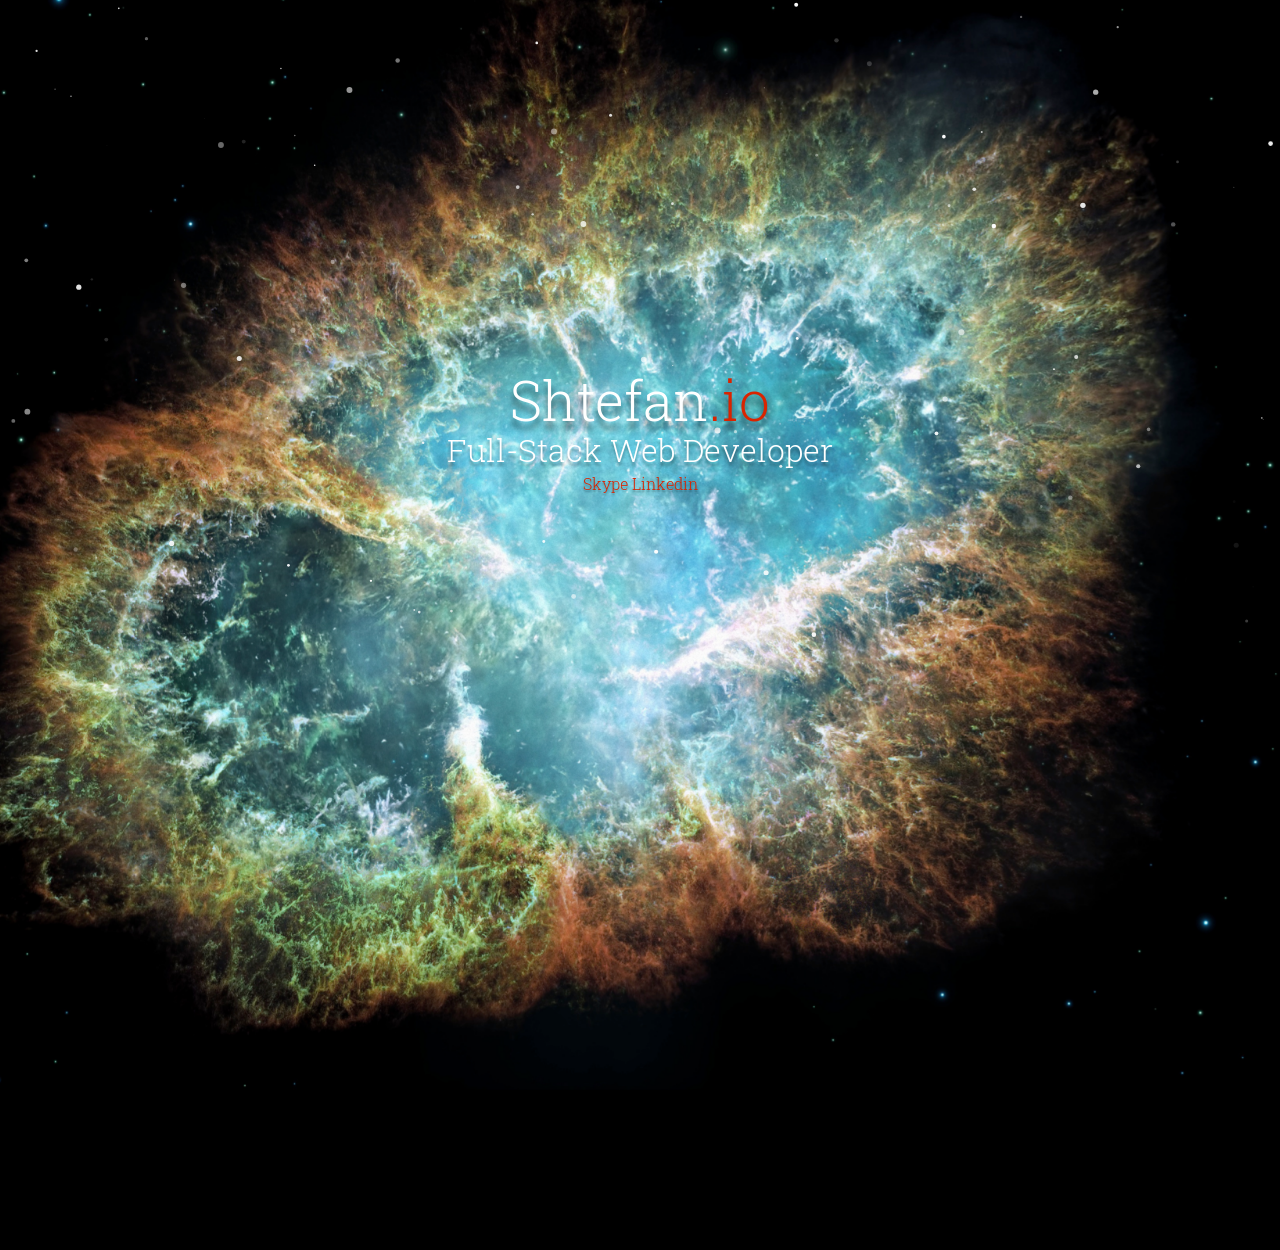
==== index.html @ abc94617 "initial" ====
<!DOCTYPE html>
<html lang="en">
<head>
    <meta charset="UTF-8">
    <title>Shtefan.io</title>
    <script src="libs/parallax.min.js"></script>
    <script src="libs/particles.min.js"></script>
    <link rel="stylesheet" type="text/css" href="assets/styles.css">
    <link rel="stylesheet" type="text/css" href="assets/style.css">
</head>
<body>
<div id="container">
    <ul id="scene" class="scene">
        <li class="layer" data-depth="0.00"></li>
        <li class="layer" data-depth="0.10">
            <div class="background"></div>
        </li>
        <li class="layer" data-depth="0.30">
            <div id="particles"></div>
        </li>
        <li class="layer" data-depth="0.50">
            <h1 class="title">Shtefan<em>.io</em></h1>
            <h2 class="sub-title">Full-Stack Web Developer</h2>
            <h1 class="text">
                <a class="magn" href="skype:hariton.stefan">Skype</a>
                <a class="mang" href="https://www.linkedin.com/in/stefanhariton">Linkedin</a>
            </h1>
        </li>
    </ul>
</div>
</body>

<script src="index.js"></script>

</html>
---- assets/styles.css ----
@import url("http://fonts.googleapis.com/css?family=Dosis:600|Roboto+Slab:100,300,400,700");
article,
aside,
details,
figcaption,
figure,
footer,
header,
hgroup,
nav,
section,
summary {
  display: block; }

audio,
canvas,
video {
  display: inline-block;
  *display: inline;
  *zoom: 1; }

audio:not([controls]) {
  display: none;
  height: 0; }

[hidden] {
  display: none; }

html {
  font-size: 100%;
  -webkit-text-size-adjust: 100%;
  -ms-text-size-adjust: 100%; }

html,
button,
input,
select,
textarea {
  font-family: sans-serif; }

body {
  margin: 0; }

a:focus {
  outline: thin dotted; }

a:hover,
a:active {
  outline: 0; }

abbr[title] {
  border-bottom: 1px dotted; }

b,
strong {
  font-weight: bold; }

dfn {
  font-style: italic; }

mark {
  background: #ff0;
  color: #000; }

pre,
code,
kbd,
samp {
  font-family: monospace, serif;
  _font-family: "courier new", monospace;
  font-size: 1em; }

q {
  quotes: none; }

q:before,
q:after {
  content: "";
  content: none; }

small {
  font-size: 75%; }

sub,
sup {
  font-size: 75%;
  line-height: 0;
  position: relative;
  vertical-align: baseline; }

sup {
  top: -0.5em; }

sub {
  bottom: -0.25em; }

dl,
menu,
ol,
ul {
  margin: 1em 0; }

dd {
  margin: 0 0 0 40px; }

menu,
ol,
ul {
  padding: 0 0 0 40px; }

nav ul,
nav ol {
  list-style: none;
  list-style-image: none; }

img {
  border: 0;
  -ms-interpolation-mode: bicubic; }

svg:not(:root) {
  overflow: hidden; }

figure {
  margin: 0; }

form {
  margin: 0; }

fieldset {
  border: 1px solid #c0c0c0;
  margin: 0 0;
  padding: 0.35em 0.625em 0.75em; }

legend {
  border: 0;
  padding: 0;
  white-space: normal;
  *margin-left: -7px; }

button,
input,
select,
textarea {
  font-size: 100%;
  margin: 0;
  vertical-align: baseline;
  *vertical-align: middle; }

button,
input {
  line-height: normal; }

button,
input[type="button"],
input[type="reset"],
input[type="submit"] {
  cursor: pointer;
  -webkit-appearance: button;
  *overflow: visible; }

button[disabled],
input[disabled] {
  cursor: default; }

input[type="checkbox"],
input[type="radio"] {
  box-sizing: border-box;
  padding: 0;
  *height: 13px;
  *width: 13px; }

input[type="search"] {
  -webkit-appearance: textfield;
  -moz-box-sizing: content-box;
  -webkit-box-sizing: content-box;
  box-sizing: content-box; }

input[type="search"]::-webkit-search-decoration,
input[type="search"]::-webkit-search-cancel-button {
  -webkit-appearance: none; }

button::-moz-focus-inner,
input::-moz-focus-inner {
  border: 0;
  padding: 0; }

textarea {
  overflow: auto;
  vertical-align: top; }

table {
  border-collapse: collapse;
  border-spacing: 0; }

@font-face {
  font-family: "icons";
  src: url("../../fonts/icons/icons.eot");
  src: url("../../fonts/icons/icons.eot?#iefix") format("embedded-opentype"), url("../../fonts/icons/icons.woff") format("woff"), url("../../fonts/icons/icons.ttf") format("truetype"), url("../../fonts/icons/icons.svg#icons") format("svg");
  font-weight: normal;
  font-style: normal; }
::selection {
  text-shadow: none;
  background: #000000;
  color: #FFFFFF; }

::-moz-selection {
  text-shadow: none;
  background: #000000;
  color: #FFFFFF; }

html {
  font-family: "Roboto Slab", sans-serif;
  font-size: 12px; }

body {
  -webkit-font-smoothing: antialiased;
  text-rendering: optimizeLegibility;
  line-height: 1.4em;
  background-color: #000000;
  text-align: center;
  color: #FFFFFF; }

h1, h2, h3 {
  line-height: 1.4em;
  font-weight: 300;
  margin: 0; }

h1 {
  font-size: 2.83333em; }

h2 {
  font-size: 2.33333em; }

p {
  margin: 0 0 1.4em; }

em {
  font-style: normal;
  color: #D92400; }

img {
  display: block;
  width: 100%; }

ul {
  list-style: none;
  display: block;
  padding: 0;
  margin: 0; }

a {
  text-decoration: none;
  color: #D92400; }

button {
  -webkit-font-smoothing: antialiased;
  -webkit-border-radius: 24px;
  -moz-border-radius: 24px;
  border-radius: 24px;
  -webkit-background-clip: padding-box;
  -moz-background-clip: padding-box;
  background-clip: padding-box;
  font-size: 1.33333em;
  line-height: 45.6px;
  font-family: "Dosis", sans-serif;
  background-color: #F2F2F2;
  font-weight: 600;
  height: 48px;
  width: 48px;
  position: relative;
  display: block;
  margin: 0 auto;
  outline: none;
  border: none; }
  button.hide {
    opacity: 0; }

footer {
  position: absolute;
  text-align: right;
  line-height: 0;
  font-size: 0;
  bottom: 0;
  right: 0;
  left: 0; }
  footer .fb-like {
    display: inline-block;
    position: absolute;
    margin-left: 12px;
    bottom: 48px;
    right: 22px; }
  footer .twitter-share-button {
    display: inline-block;
    position: absolute;
    margin-left: 12px;
    bottom: 20px;
    right: 10px; }

.accelerate {
  -webkit-transform: translate3d(0,0,0);
  -moz-transform: translate3d(0,0,0);
  transform: translate3d(0,0,0);
  -webkit-transform-style: preserve-3d;
  -moz-transform-style: preserve-3d;
  transform-style: preserve-3d;
  -webkit-backface-visibility: hidden;
  -moz-backface-visibility: hidden;
  backface-visibility: hidden; }

.center {
  max-width: 400px;
  margin: 0 auto;
  width: 88%; }

.wrapper {
  min-height: 460px;
  position: absolute;
  overflow: hidden;
  display: table;
  height: 100%;
  width: 100%;
  left: 0;
  top: 0; }

.cell {
  vertical-align: middle;
  display: table-cell; }

.panel {
  -webkit-box-shadow: 0 2px 8px rgba(0, 0, 0, 0.6);
  -moz-box-shadow: 0 2px 8px rgba(0, 0, 0, 0.6);
  box-shadow: 0 2px 8px rgba(0, 0, 0, 0.6);
  -webkit-border-radius: 6px;
  -moz-border-radius: 6px;
  border-radius: 6px;
  -webkit-background-clip: padding-box;
  -moz-background-clip: padding-box;
  background-clip: padding-box;
  -webkit-transform: translate3d(0,0,0);
  -moz-transform: translate3d(0,0,0);
  transform: translate3d(0,0,0);
  position: relative; }

.about {
  -webkit-font-smoothing: auto;
  -webkit-perspective: 1000px;
  -moz-perspective: 1000px;
  perspective: 1000px;
  color: #666666; }
  .about:after {
    background-image: -webkit-linear-gradient(top, rgba(0, 0, 0, 0.8) 0%, transparent 100%);
    background-image: -moz-linear-gradient(top, rgba(0, 0, 0, 0.8) 0%, transparent 100%);
    background-image: linear-gradient(top, rgba(0, 0, 0, 0.8) 0%, transparent 100%);
    position: absolute;
    display: block;
    width: 100%;
    content: "";
    height: 5%;
    left: 0;
    top: 0; }
  .about.hide .cables {
    -webkit-transform: translate3d(0,-10%,0) rotateX(-90deg);
    -moz-transform: translate3d(0,-10%,0) rotateX(-90deg);
    transform: translate3d(0,-10%,0) rotateX(-90deg);
    opacity: 0; }
  .about.hide .panel {
    -webkit-transform: rotateX(-20deg);
    -moz-transform: rotateX(-20deg);
    transform: rotateX(-20deg); }
  .about .panel,
  .about .cables {
    -webkit-transform: translate3d(0,0,0);
    -moz-transform: translate3d(0,0,0);
    transform: translate3d(0,0,0);
    -webkit-transform-style: preserve-3d;
    -moz-transform-style: preserve-3d;
    transform-style: preserve-3d;
    -webkit-backface-visibility: hidden;
    -moz-backface-visibility: hidden;
    backface-visibility: hidden;
    position: relative; }
  .about .cables {
    -webkit-transform-origin: 50% -100%;
    -moz-transform-origin: 50% -100%;
    transform-origin: 50% -100%; }
    .about .cables:before {
      left: 10%;
      background: transparent url(../../images/cable.png) 0 0 no-repeat;
      position: absolute;
      display: block;
      height: 860px;
      width: 30px;
      content: "";
      top: -837px;
      z-index: 1; }
    .about .cables:after {
      right: 10%;
      background: transparent url(../../images/cable.png) 0 0 no-repeat;
      position: absolute;
      display: block;
      height: 860px;
      width: 30px;
      content: "";
      top: -837px;
      z-index: 1; }
  .about .panel {
    -webkit-transform-origin: 50% 0%;
    -moz-transform-origin: 50% 0%;
    transform-origin: 50% 0%;
    background: #F2F2F2 url(../../images/panel.jpg) -7px 0;
    background-size: 399px 357px; }
    .about .panel:before {
      border-left: 1px dashed rgba(29, 31, 39, 0.2);
      position: absolute;
      display: block;
      height: 100%;
      content: "";
      left: 5%;
      top: 0; }
    .about .panel:after {
      -webkit-border-radius: 0 0 6px 0;
      -moz-border-radius: 0 0 6px 0;
      border-radius: 0 0 6px 0;
      -webkit-background-clip: padding-box;
      -moz-background-clip: padding-box;
      background-clip: padding-box;
      background: transparent url(../../images/compass.png) 0 0 no-repeat;
      background-size: 224px 224px;
      position: absolute;
      display: block;
      height: 160px;
      width: 120px;
      opacity: 0.2;
      content: "";
      bottom: 0;
      right: 0; }
    .about .panel header {
      padding: 1em 0 1em; }
      .about .panel header:before {
        -webkit-border-radius: 6px 0 0 0;
        -moz-border-radius: 6px 0 0 0;
        border-radius: 6px 0 0 0;
        -webkit-background-clip: padding-box;
        -moz-background-clip: padding-box;
        background-clip: padding-box;
        background: transparent url(../../images/map.png) 0 0 no-repeat;
        background-size: 60.5px 82.5px;
        position: absolute;
        display: block;
        height: 150px;
        width: 110px;
        opacity: 0.8;
        content: "";
        left: 0;
        top: 0; }
    .about .panel h1 {
      font-weight: 100;
      color: #D92400; }
      .about .panel h1 em {
        color: #1D1F27; }
    .about .panel p {
      margin: 0 8% 1.2em;
      position: relative;
      z-index: 1; }
      .about .panel p strong {
        font-weight: 700;
        color: #1D1F27; }
    .about .panel .social {
      margin: 1.4em 0 1em;
      position: relative;
      z-index: 1; }
    .about .panel .twitter-follow-button {
      display: inline-block;
      margin-bottom: 0.8em; }
      .about .panel .twitter-follow-button + .twitter-follow-button {
        margin-left: 0.4em; }
    .about .panel .links {
      zoom: 1;
      -webkit-box-shadow: 0 0 8px 4px rgba(0, 0, 0, 0.1);
      -moz-box-shadow: 0 0 8px 4px rgba(0, 0, 0, 0.1);
      box-shadow: 0 0 8px 4px rgba(0, 0, 0, 0.1);
      border-top: 1px solid rgba(0, 0, 0, 0.2);
      position: relative;
      z-index: 1; }
      .about .panel .links:after, .about .panel .links:before {
        display: table;
        content: ""; }
      .about .panel .links:after {
        clear: both; }
      .about .panel .links li {
        -webkit-box-sizing: border-box;
        -moz-box-sizing: border-box;
        box-sizing: border-box;
        display: block;
        float: left;
        width: 50%; }
        .about .panel .links li a {
          -webkit-border-radius: 0 0 0 5px;
          -moz-border-radius: 0 0 0 5px;
          border-radius: 0 0 0 5px;
          -webkit-background-clip: padding-box;
          -moz-background-clip: padding-box;
          background-clip: padding-box; }
        .about .panel .links li + li {
          border-left: 1px solid rgba(0, 0, 0, 0.2); }
          .about .panel .links li + li a {
            -webkit-border-radius: 0 0 5px 0;
            -moz-border-radius: 0 0 5px 0;
            border-radius: 0 0 5px 0;
            -webkit-background-clip: padding-box;
            -moz-background-clip: padding-box;
            background-clip: padding-box; }
      .about .panel .links a {
        -webkit-font-smoothing: antialiased;
        font-size: 1.33333em;
        font-family: "Dosis", sans-serif;
        text-transform: uppercase;
        font-weight: 600;
        padding: 1em 0 1.1em;
        display: block; }
        .about .panel .links a.github:before, .about .panel .links a.download:before {
          content: "";
          font-family: "icons";
          text-transform: none;
          font-weight: normal;
          font-style: normal;
          line-height: 1em;
          font-size: 0.8em;
          margin-right: 0.5em;
          margin-left: -0.8em;
          position: relative;
          top: -1px; }
        .about .panel .links a.download:before {
          content: "d"; }
        .about .panel .links a.github:before {
          margin-right: 0.4em;
          content: "g"; }

.toggle {
  -webkit-box-shadow: 0 2px 8px rgba(0, 0, 0, 0.6);
  -moz-box-shadow: 0 2px 8px rgba(0, 0, 0, 0.6);
  box-shadow: 0 2px 8px rgba(0, 0, 0, 0.6);
  margin: -24px;
  position: absolute;
  bottom: 11.6%;
  left: 50%; }
  .toggle.i .cross {
    -webkit-transform: rotateZ(0deg);
    -moz-transform: rotateZ(0deg);
    transform: rotateZ(0deg); }
    .toggle.i .cross .x {
      margin-left: -2px;
      width: 4px;
      margin-top: -12px; }
    .toggle.i .cross .y {
      margin-top: -4px;
      height: 16px; }

.cross {
  -webkit-transform: rotateZ(45deg);
  -moz-transform: rotateZ(45deg);
  transform: rotateZ(45deg);
  position: absolute;
  left: 50%;
  top: 50%; }
  .cross .x, .cross .y {
    -webkit-border-radius: 2px;
    -moz-border-radius: 2px;
    border-radius: 2px;
    -webkit-background-clip: padding-box;
    -moz-background-clip: padding-box;
    background-clip: padding-box;
    background-color: #1D1F27;
    height: 4px;
    width: 4px;
    margin: -2px;
    position: absolute;
    left: 0;
    top: 0; }
  .cross .x {
    margin-left: -12px;
    margin-top: -2px;
    width: 24px; }
  .cross .y {
    margin-top: -12px;
    height: 24px; }

.prompt.hide {
  visibility: hidden; }
  .prompt.hide .panel {
    -webkit-transform: translate3d(0,250%,0) rotateY(360deg);
    -moz-transform: translate3d(0,250%,0) rotateY(360deg);
    transform: translate3d(0,250%,0) rotateY(360deg);
    opacity: 0; }
.prompt .cell {
  -webkit-perspective: 1000px;
  -moz-perspective: 1000px;
  perspective: 1000px; }
.prompt .dismiss {
  -webkit-transform: scale(0.5);
  -moz-transform: scale(0.5);
  transform: scale(0.5);
  background-color: transparent;
  position: absolute;
  right: 4px;
  top: 4px; }
.prompt .x, .prompt .y {
  background: #FFFFFF; }
.prompt .center {
  max-width: 300px;
  width: 82%; }
.prompt .panel {
  -webkit-perspective: none;
  -moz-perspective: none;
  perspective: none;
  -webkit-transform-style: flat;
  -moz-transform-style: flat;
  transform-style: flat;
  -webkit-transition: all 1.8s cubic-bezier(0.77, 0, 0.175, 1);
  -moz-transition: all 1.8s cubic-bezier(0.77, 0, 0.175, 1);
  transition: all 1.8s cubic-bezier(0.77, 0, 0.175, 1);
  border: 1px solid rgba(255, 255, 255, 0.15);
  background-color: rgba(0, 0, 0, 0.65);
  padding: 1.2em 0 1.8em; }
  .prompt .panel img {
    margin: 0.6em auto;
    width: 100px; }
  .prompt .panel h2 {
    margin: 0 0 0.4em; }
  .prompt .panel p {
    font-size: 1.25em;
    margin: 0 10% 1.25em;
    line-height: 1.25em;
    color: #999999; }
.prompt .tilt-scene {
  -webkit-perspective: 1000px;
  -moz-perspective: 1000px;
  perspective: 1000px;
  -webkit-transform: translate3d(0,0,100px);
  -moz-transform: translate3d(0,0,100px);
  transform: translate3d(0,0,100px);
  margin: 0 auto;
  width: 60%; }
.prompt .tilt {
  -webkit-animation: tilt 4s infinite alternate cubic-bezier(0.455, 0.03, 0.515, 0.955);
  -moz-animation: tilt 4s infinite alternate cubic-bezier(0.455, 0.03, 0.515, 0.955);
  animation: tilt 4s infinite alternate cubic-bezier(0.455, 0.03, 0.515, 0.955); }

.scene,
.layer {
  display: block;
  height: 100%;
  width: 100%;
  padding: 0;
  margin: 0; }

.scene {
  min-height: 1250px;
  position: relative;
  overflow: hidden;
}

.layer {
  position: absolute; }
  .layer div {
    -webkit-transform: translate3d(0,0,0);
    -moz-transform: translate3d(0,0,0);
    transform: translate3d(0,0,0);
    -webkit-transform-style: preserve-3d;
    -moz-transform-style: preserve-3d;
    transform-style: preserve-3d;
    -webkit-backface-visibility: hidden;
    -moz-backface-visibility: hidden;
    backface-visibility: hidden; }

.title {
  font-size: 3em;
  text-shadow: 0 8px 6px rgba(0, 0, 0, 0.6);
  margin-top: -0.7em;
  position: absolute;
  width: 100%;
  top: 32%; }

.sub-title {
  font-size: 2em;
  text-shadow: 0 4px 3px rgba(0, 0, 0, 0.3);
  margin-top: -0.3em;
  position: absolute;
  width: 100%;
  top: 35%; }

.text {
  color: #a69476;
  font-size: 1em;
  text-shadow: 0 2px 2px rgba(0, 0, 0, 0.3);
  margin-top: -0.1em;
  position: absolute;
  width: 100%;
  top: 38%;
}

a.magn :hover {
  font-size: 1.2em
}

.background {
  background: url(nebula.jpg) no-repeat 50% 100%;
  bottom: 96px;
  background-size: cover;
  position: absolute;
  width: 110%;
  left: -5%;
  top: -5%; }

.lighthouse {
  -webkit-transform-origin: 50% 90%;
  -moz-transform-origin: 50% 90%;
  transform-origin: 50% 90%;
  -webkit-animation: lighthouse 4s 0.1s infinite alternate cubic-bezier(0.455, 0.03, 0.515, 0.955);
  -moz-animation: lighthouse 4s 0.1s infinite alternate cubic-bezier(0.455, 0.03, 0.515, 0.955);
  animation: lighthouse 4s 0.1s infinite alternate cubic-bezier(0.455, 0.03, 0.515, 0.955);
  margin: 0px -64px;
  background-size: 128px 224px;
  height: 224px;
  width: 128px;
  background-image: url(../../images/lighthouse.png);
  background-repeat: no-repeat;
  bottom: 64px;
  position: absolute;
  right: 20%; }

.wave {
  background: transparent repeat-x;
  position: absolute;
  width: 300%;
  left: -100%; }
  .wave:after {
    background-color: #000000;
    position: absolute;
    display: block;
    content: "";
    height: 500px;
    width: 100%;
    top: 100%;
    left: 0; }
  .wave.plain {
    background-image: url(../../images/wave-plain.png); }
  .wave.paint {
    background-image: url(../../images/wave-paint.png); }

.light {
  margin: -120px -120px;
  background-size: 240px 240px;
  height: 240px;
  width: 240px;
  background-repeat: no-repeat;
  bottom: 112px;
  position: absolute;
  left: 50%; }
  .light.orange {
    background-image: url(../../images/light-orange.png); }
  .light.purple {
    background-image: url(../../images/light-purple.png); }
  .light.a {
    bottom: 80px;
    left: 20%; }
  .light.b {
    bottom: 80px;
    left: 30%; }
  .light.c {
    bottom: 112px;
    left: 45%; }
  .light.d {
    bottom: 96px;
    left: 60%; }
  .light.e {
    bottom: 112px;
    left: 75%; }
  .light.f {
    bottom: 64px;
    left: 80%; }
  .light.phase-1 {
    -webkit-animation: phase 20s 0.1s infinite linear;
    -moz-animation: phase 20s 0.1s infinite linear;
    animation: phase 20s 0.1s infinite linear; }
  .light.phase-2 {
    -webkit-animation: phase 18s 0.1s infinite linear;
    -moz-animation: phase 18s 0.1s infinite linear;
    animation: phase 18s 0.1s infinite linear; }
  .light.phase-3 {
    -webkit-animation: phase 16s 0.1s infinite linear;
    -moz-animation: phase 16s 0.1s infinite linear;
    animation: phase 16s 0.1s infinite linear; }
  .light.phase-4 {
    -webkit-animation: phase 14s 0.1s infinite linear;
    -moz-animation: phase 14s 0.1s infinite linear;
    animation: phase 14s 0.1s infinite linear; }
  .light.phase-5 {
    -webkit-animation: phase 12s 0.1s infinite linear;
    -moz-animation: phase 12s 0.1s infinite linear;
    animation: phase 12s 0.1s infinite linear; }
  .light.phase-6 {
    -webkit-animation: phase 10s 0.1s infinite linear;
    -moz-animation: phase 10s 0.1s infinite linear;
    animation: phase 10s 0.1s infinite linear; }

.rope {
  width: 120%;
  position: relative;
  left: -10%;
  position: relative; }

.hanger {
  -webkit-transform-origin: 0% 0%;
  -moz-transform-origin: 0% 0%;
  transform-origin: 0% 0%;
  position: absolute; }
  .hanger.position-1 {
    top: 28%; }
  .hanger.position-2 {
    top: 46%; }
  .hanger.position-3 {
    top: 59%; }
  .hanger.position-4 {
    top: 66.5%; }
  .hanger.position-5 {
    top: 69.5%; }
  .hanger.position-6 {
    top: 66.5%; }
  .hanger.position-7 {
    top: 59%; }
  .hanger.position-8 {
    top: 46%; }
  .hanger.position-9 {
    top: 28%; }
  .hanger.position-1 {
    left: 10%; }
  .hanger.position-2 {
    left: 20%; }
  .hanger.position-3 {
    left: 30%; }
  .hanger.position-4 {
    left: 40%; }
  .hanger.position-5 {
    left: 50%; }
  .hanger.position-6 {
    left: 60%; }
  .hanger.position-7 {
    left: 70%; }
  .hanger.position-8 {
    left: 80%; }
  .hanger.position-9 {
    left: 90%; }

.board {
  -webkit-transform-origin: 50% 0%;
  -moz-transform-origin: 50% 0%;
  transform-origin: 50% 0%;
  margin: 0px -140px;
  background-size: 280px 280px;
  height: 280px;
  width: 280px;
  background-repeat: no-repeat;
  position: absolute;
  top: -4px;
  left: 0; }
  .board.birds {
    background-image: url(../../images/board-birds.png); }
  .board.cloud-1 {
    background-image: url(../../images/board-cloud-1.png); }
  .board.cloud-2 {
    background-image: url(../../images/board-cloud-2.png); }
  .board.cloud-3 {
    background-image: url(../../images/board-cloud-3.png); }
  .board.cloud-4 {
    background-image: url(../../images/board-cloud-4.png); }

.swing-1 {
  -webkit-animation: swing 4s infinite alternate cubic-bezier(0.455, 0.03, 0.515, 0.955);
  -moz-animation: swing 4s infinite alternate cubic-bezier(0.455, 0.03, 0.515, 0.955);
  animation: swing 4s infinite alternate cubic-bezier(0.455, 0.03, 0.515, 0.955); }

.swing-2 {
  -webkit-animation: swing 3.5s infinite alternate cubic-bezier(0.455, 0.03, 0.515, 0.955);
  -moz-animation: swing 3.5s infinite alternate cubic-bezier(0.455, 0.03, 0.515, 0.955);
  animation: swing 3.5s infinite alternate cubic-bezier(0.455, 0.03, 0.515, 0.955); }

.swing-3 {
  -webkit-animation: swing 3s infinite alternate cubic-bezier(0.455, 0.03, 0.515, 0.955);
  -moz-animation: swing 3s infinite alternate cubic-bezier(0.455, 0.03, 0.515, 0.955);
  animation: swing 3s infinite alternate cubic-bezier(0.455, 0.03, 0.515, 0.955); }

.swing-4 {
  -webkit-animation: swing 2.5s infinite alternate cubic-bezier(0.455, 0.03, 0.515, 0.955);
  -moz-animation: swing 2.5s infinite alternate cubic-bezier(0.455, 0.03, 0.515, 0.955);
  animation: swing 2.5s infinite alternate cubic-bezier(0.455, 0.03, 0.515, 0.955); }

.swing-5 {
  -webkit-animation: swing 2s infinite alternate cubic-bezier(0.455, 0.03, 0.515, 0.955);
  -moz-animation: swing 2s infinite alternate cubic-bezier(0.455, 0.03, 0.515, 0.955);
  animation: swing 2s infinite alternate cubic-bezier(0.455, 0.03, 0.515, 0.955); }

.wave.depth-10 {
  -webkit-animation: wave 8s 0.1s infinite linear;
  -moz-animation: wave 8s 0.1s infinite linear;
  animation: wave 8s 0.1s infinite linear;
  bottom: 140px;
  margin: 0px 0px;
  background-position: center bottom;
  background-size: auto 101%;
  height: 16px; }
  .wave.depth-10:after {
    height: 144px; }

.rope.depth-10 {
  -webkit-transform: scale(1);
  -moz-transform: scale(1);
  transform: scale(1);
  top: 20%; }
  .rope.depth-10 .hanger {
    -webkit-transform: scale(0.25);
    -moz-transform: scale(0.25);
    transform: scale(0.25); }

.wave.depth-20 {
  -webkit-animation: wave 7.55556s 0.1s infinite linear;
  -moz-animation: wave 7.55556s 0.1s infinite linear;
  animation: wave 7.55556s 0.1s infinite linear;
  bottom: 120px;
  margin: 0px 0px;
  background-position: center bottom;
  background-size: auto 101%;
  height: 32px; }
  .wave.depth-20:after {
    height: 128px; }

.rope.depth-20 {
  -webkit-transform: scale(1.02778);
  -moz-transform: scale(1.02778);
  transform: scale(1.02778);
  top: 16.66667%; }
  .rope.depth-20 .hanger {
    -webkit-transform: scale(0.27778);
    -moz-transform: scale(0.27778);
    transform: scale(0.27778); }

.wave.depth-30 {
  -webkit-animation: wave 7.11111s 0.1s infinite linear;
  -moz-animation: wave 7.11111s 0.1s infinite linear;
  animation: wave 7.11111s 0.1s infinite linear;
  bottom: 100px;
  margin: 0px 0px;
  background-position: center bottom;
  background-size: auto 101%;
  height: 48px; }
  .wave.depth-30:after {
    height: 112px; }

.rope.depth-30 {
  -webkit-transform: scale(1.05556);
  -moz-transform: scale(1.05556);
  transform: scale(1.05556);
  top: 13.33333%; }
  .rope.depth-30 .hanger {
    -webkit-transform: scale(0.30556);
    -moz-transform: scale(0.30556);
    transform: scale(0.30556); }

.wave.depth-40 {
  -webkit-animation: wave 6.66667s 0.1s infinite linear;
  -moz-animation: wave 6.66667s 0.1s infinite linear;
  animation: wave 6.66667s 0.1s infinite linear;
  bottom: 80px;
  margin: 0px 0px;
  background-position: center bottom;
  background-size: auto 101%;
  height: 64px; }
  .wave.depth-40:after {
    height: 96px; }

.rope.depth-40 {
  -webkit-transform: scale(1.08333);
  -moz-transform: scale(1.08333);
  transform: scale(1.08333);
  top: 10%; }
  .rope.depth-40 .hanger {
    -webkit-transform: scale(0.33333);
    -moz-transform: scale(0.33333);
    transform: scale(0.33333); }

.wave.depth-50 {
  -webkit-animation: wave 6.22222s 0.1s infinite linear;
  -moz-animation: wave 6.22222s 0.1s infinite linear;
  animation: wave 6.22222s 0.1s infinite linear;
  bottom: 60px;
  margin: 0px 0px;
  background-position: center bottom;
  background-size: auto 101%;
  height: 80px; }
  .wave.depth-50:after {
    height: 80px; }

.rope.depth-50 {
  -webkit-transform: scale(1.11111);
  -moz-transform: scale(1.11111);
  transform: scale(1.11111);
  top: 6.66667%; }
  .rope.depth-50 .hanger {
    -webkit-transform: scale(0.36111);
    -moz-transform: scale(0.36111);
    transform: scale(0.36111); }

.wave.depth-60 {
  -webkit-animation: wave 5.77778s 0.1s infinite linear;
  -moz-animation: wave 5.77778s 0.1s infinite linear;
  animation: wave 5.77778s 0.1s infinite linear;
  bottom: 40px;
  margin: 0px 0px;
  background-position: center bottom;
  background-size: auto 101%;
  height: 96px; }
  .wave.depth-60:after {
    height: 64px; }

.rope.depth-60 {
  -webkit-transform: scale(1.13889);
  -moz-transform: scale(1.13889);
  transform: scale(1.13889);
  top: 3.33333%; }
  .rope.depth-60 .hanger {
    -webkit-transform: scale(0.38889);
    -moz-transform: scale(0.38889);
    transform: scale(0.38889); }

.wave.depth-70 {
  -webkit-animation: wave 5.33333s 0.1s infinite linear;
  -moz-animation: wave 5.33333s 0.1s infinite linear;
  animation: wave 5.33333s 0.1s infinite linear;
  bottom: 20px;
  margin: 0px 0px;
  background-position: center bottom;
  background-size: auto 101%;
  height: 112px; }
  .wave.depth-70:after {
    height: 48px; }

.rope.depth-70 {
  -webkit-transform: scale(1.16667);
  -moz-transform: scale(1.16667);
  transform: scale(1.16667);
  top: 0%; }
  .rope.depth-70 .hanger {
    -webkit-transform: scale(0.41667);
    -moz-transform: scale(0.41667);
    transform: scale(0.41667); }

.wave.depth-80 {
  -webkit-animation: wave 4.88889s 0.1s infinite linear;
  -moz-animation: wave 4.88889s 0.1s infinite linear;
  animation: wave 4.88889s 0.1s infinite linear;
  bottom: 0px;
  margin: 0px 0px;
  background-position: center bottom;
  background-size: auto 101%;
  height: 128px; }
  .wave.depth-80:after {
    height: 32px; }

.rope.depth-80 {
  -webkit-transform: scale(1.19444);
  -moz-transform: scale(1.19444);
  transform: scale(1.19444);
  top: -3.33333%; }
  .rope.depth-80 .hanger {
    -webkit-transform: scale(0.44444);
    -moz-transform: scale(0.44444);
    transform: scale(0.44444); }

.wave.depth-90 {
  -webkit-animation: wave 4.44444s 0.1s infinite linear;
  -moz-animation: wave 4.44444s 0.1s infinite linear;
  animation: wave 4.44444s 0.1s infinite linear;
  bottom: -20px;
  margin: 0px 0px;
  background-position: center bottom;
  background-size: auto 101%;
  height: 144px; }
  .wave.depth-90:after {
    height: 16px; }

.rope.depth-90 {
  -webkit-transform: scale(1.22222);
  -moz-transform: scale(1.22222);
  transform: scale(1.22222);
  top: -6.66667%; }
  .rope.depth-90 .hanger {
    -webkit-transform: scale(0.47222);
    -moz-transform: scale(0.47222);
    transform: scale(0.47222); }

.wave.depth-100 {
  -webkit-animation: wave 4s 0.1s infinite linear;
  -moz-animation: wave 4s 0.1s infinite linear;
  animation: wave 4s 0.1s infinite linear;
  bottom: -40px;
  margin: 0px 0px;
  background-position: center bottom;
  background-size: auto 101%;
  height: 160px; }
  .wave.depth-100:after {
    height: 0px; }

.rope.depth-100 {
  -webkit-transform: scale(1.25);
  -moz-transform: scale(1.25);
  transform: scale(1.25);
  top: -10%; }
  .rope.depth-100 .hanger {
    -webkit-transform: scale(0.5);
    -moz-transform: scale(0.5);
    transform: scale(0.5); }

@media all and (min-width: 400px) {
  html {
    font-size: 12px; }

  .wrapper {
    min-height: 360px; }

  .about .panel header:before {
    background-size: 66px 90px; }

  .toggle {
    bottom: 12%; }

  .prompt .panel img {
    width: 80px; }

  .rope.depth-10 {
    top: 10%; }
    .rope.depth-10 .hanger {
      -webkit-transform: scale(0.3);
      -moz-transform: scale(0.3);
      transform: scale(0.3); }

  .rope.depth-20 {
    top: 6.11111%; }
    .rope.depth-20 .hanger {
      -webkit-transform: scale(0.33333);
      -moz-transform: scale(0.33333);
      transform: scale(0.33333); }

  .rope.depth-30 {
    top: 2.22222%; }
    .rope.depth-30 .hanger {
      -webkit-transform: scale(0.36667);
      -moz-transform: scale(0.36667);
      transform: scale(0.36667); }

  .rope.depth-40 {
    top: -1.66667%; }
    .rope.depth-40 .hanger {
      -webkit-transform: scale(0.4);
      -moz-transform: scale(0.4);
      transform: scale(0.4); }

  .rope.depth-50 {
    top: -5.55556%; }
    .rope.depth-50 .hanger {
      -webkit-transform: scale(0.43333);
      -moz-transform: scale(0.43333);
      transform: scale(0.43333); }

  .rope.depth-60 {
    top: -9.44444%; }
    .rope.depth-60 .hanger {
      -webkit-transform: scale(0.46667);
      -moz-transform: scale(0.46667);
      transform: scale(0.46667); }

  .rope.depth-70 {
    top: -13.33333%; }
    .rope.depth-70 .hanger {
      -webkit-transform: scale(0.5);
      -moz-transform: scale(0.5);
      transform: scale(0.5); }

  .rope.depth-80 {
    top: -17.22222%; }
    .rope.depth-80 .hanger {
      -webkit-transform: scale(0.53333);
      -moz-transform: scale(0.53333);
      transform: scale(0.53333); }

  .rope.depth-90 {
    top: -21.11111%; }
    .rope.depth-90 .hanger {
      -webkit-transform: scale(0.56667);
      -moz-transform: scale(0.56667);
      transform: scale(0.56667); }

  .rope.depth-100 {
    top: -25%; }
    .rope.depth-100 .hanger {
      -webkit-transform: scale(0.6);
      -moz-transform: scale(0.6);
      transform: scale(0.6); } }
@media all and (min-width: 600px) {
  html {
    font-size: 15px; }

  button {
    -webkit-border-radius: 28px;
    -moz-border-radius: 28px;
    border-radius: 28px;
    -webkit-background-clip: padding-box;
    -moz-background-clip: padding-box;
    background-clip: padding-box;
    height: 56px;
    width: 56px; }

  footer {
    padding: 0 10px 20px; }
    footer .fb-like,
    footer .twitter-share-button {
      position: static;
      bottom: auto;
      right: auto; }

  .center {
    max-width: 440px; }

  .about .panel:after {
    background-size: 252px 252px;
    height: 180px;
    width: 140px; }
  .about .panel header:before {
    background-size: 82.5px 112.5px; }

  .prompt {
    overflow: visible;
    display: block;
    width: 0; }
    .prompt.hide .panel {
      -webkit-transform: translate3d(0,50%,400px) rotateX(90deg);
      -moz-transform: translate3d(0,50%,400px) rotateX(90deg);
      transform: translate3d(0,50%,400px) rotateX(90deg); }
    .prompt .cell {
      position: absolute;
      display: block;
      bottom: 25px;
      left: 25px; }
    .prompt .dismiss {
      right: 0px;
      top: 0px; }
    .prompt .panel {
      -webkit-transition: all 1.2s cubic-bezier(0.77, 0, 0.175, 1);
      -moz-transition: all 1.2s cubic-bezier(0.77, 0, 0.175, 1);
      transition: all 1.2s cubic-bezier(0.77, 0, 0.175, 1);
      -webkit-transform-origin: 50% 100%;
      -moz-transform-origin: 50% 100%;
      transform-origin: 50% 100%;
      padding: 1em 0 0.8em;
      width: 220px; }
      .prompt .panel img {
        margin: 0.4em auto 0.6em;
        width: 80px; }
      .prompt .panel h2 {
        font-size: 1.6em; }
      .prompt .panel p {
        font-size: 0.93333em;
        margin: 0 10% 1.3em;
        line-height: 1.3em; }

  .toggle {
    margin: -28px;
    bottom: 15%; }

  .title {
    font-size: 3.46667em; }

  .background {
    bottom: 96px; }

  .lighthouse {
    margin: 0px -96px;
    background-size: 192px 336px;
    height: 336px;
    width: 192px;
    bottom: 128px; }

  .light {
    margin: -140px -140px;
    background-size: 280px 280px;
    height: 280px;
    width: 280px; }
    .light.a {
      bottom: 144px; }
    .light.b {
      bottom: 144px; }
    .light.c {
      bottom: 192px; }
    .light.d {
      bottom: 160px; }
    .light.e {
      bottom: 192px; }
    .light.f {
      bottom: 128px; }

  .wave.depth-10 {
    bottom: 210px;
    margin: 0px 0px;
    background-position: center bottom;
    background-size: auto 101%;
    height: 24px; }
    .wave.depth-10:after {
      height: 216px; }

  .rope.depth-10 {
    top: 20%; }
    .rope.depth-10 .hanger {
      -webkit-transform: scale(0.5);
      -moz-transform: scale(0.5);
      transform: scale(0.5); }

  .wave.depth-20 {
    bottom: 180px;
    margin: 0px 0px;
    background-position: center bottom;
    background-size: auto 101%;
    height: 48px; }
    .wave.depth-20:after {
      height: 192px; }

  .rope.depth-20 {
    top: 16.66667%; }
    .rope.depth-20 .hanger {
      -webkit-transform: scale(0.55556);
      -moz-transform: scale(0.55556);
      transform: scale(0.55556); }

  .wave.depth-30 {
    bottom: 150px;
    margin: 0px 0px;
    background-position: center bottom;
    background-size: auto 101%;
    height: 72px; }
    .wave.depth-30:after {
      height: 168px; }

  .rope.depth-30 {
    top: 13.33333%; }
    .rope.depth-30 .hanger {
      -webkit-transform: scale(0.61111);
      -moz-transform: scale(0.61111);
      transform: scale(0.61111); }

  .wave.depth-40 {
    bottom: 120px;
    margin: 0px 0px;
    background-position: center bottom;
    background-size: auto 101%;
    height: 96px; }
    .wave.depth-40:after {
      height: 144px; }

  .rope.depth-40 {
    top: 10%; }
    .rope.depth-40 .hanger {
      -webkit-transform: scale(0.66667);
      -moz-transform: scale(0.66667);
      transform: scale(0.66667); }

  .wave.depth-50 {
    bottom: 90px;
    margin: 0px 0px;
    background-position: center bottom;
    background-size: auto 101%;
    height: 120px; }
    .wave.depth-50:after {
      height: 120px; }

  .rope.depth-50 {
    top: 6.66667%; }
    .rope.depth-50 .hanger {
      -webkit-transform: scale(0.72222);
      -moz-transform: scale(0.72222);
      transform: scale(0.72222); }

  .wave.depth-60 {
    bottom: 60px;
    margin: 0px 0px;
    background-position: center bottom;
    background-size: auto 101%;
    height: 144px; }
    .wave.depth-60:after {
      height: 96px; }

  .rope.depth-60 {
    top: 3.33333%; }
    .rope.depth-60 .hanger {
      -webkit-transform: scale(0.77778);
      -moz-transform: scale(0.77778);
      transform: scale(0.77778); }

  .wave.depth-70 {
    bottom: 30px;
    margin: 0px 0px;
    background-position: center bottom;
    background-size: auto 101%;
    height: 168px; }
    .wave.depth-70:after {
      height: 72px; }

  .rope.depth-70 {
    top: 0%; }
    .rope.depth-70 .hanger {
      -webkit-transform: scale(0.83333);
      -moz-transform: scale(0.83333);
      transform: scale(0.83333); }

  .wave.depth-80 {
    bottom: 0px;
    margin: 0px 0px;
    background-position: center bottom;
    background-size: auto 101%;
    height: 192px; }
    .wave.depth-80:after {
      height: 48px; }

  .rope.depth-80 {
    top: -3.33333%; }
    .rope.depth-80 .hanger {
      -webkit-transform: scale(0.88889);
      -moz-transform: scale(0.88889);
      transform: scale(0.88889); }

  .wave.depth-90 {
    bottom: -30px;
    margin: 0px 0px;
    background-position: center bottom;
    background-size: auto 101%;
    height: 216px; }
    .wave.depth-90:after {
      height: 24px; }

  .rope.depth-90 {
    top: -6.66667%; }
    .rope.depth-90 .hanger {
      -webkit-transform: scale(0.94444);
      -moz-transform: scale(0.94444);
      transform: scale(0.94444); }

  .wave.depth-100 {
    bottom: -60px;
    margin: 0px 0px;
    background-position: center bottom;
    background-size: auto 101%;
    height: 240px; }
    .wave.depth-100:after {
      height: 0px; }

  .rope.depth-100 {
    top: -10%; }
    .rope.depth-100 .hanger {
      -webkit-transform: scale(1);
      -moz-transform: scale(1);
      transform: scale(1); } }
@media all and (min-width: 900px) {
  html {
    font-size: 15px; }

  .center {
    max-width: 560px; }

  .about .panel:after {
    background-size: 280px 280px;
    height: 200px;
    width: 160px; }
  .about .panel header:before {
    background-size: 82.5px 112.5px; }
  .about .panel .links a {
    padding: 1.2em 0 1.3em; }

  .toggle {
    margin: -24px;
    bottom: 12%; }

  .title {
    font-size: 3.46667em; }

  .background {
    bottom: 160px; }

  .lighthouse {
    margin: 0px -104px;
    background-size: 208px 364px;
    height: 364px;
    width: 208px;
    bottom: 128px; }

  .light {
    margin: -160px -160px;
    background-size: 320px 320px;
    height: 320px;
    width: 320px; }
    .light.a {
      bottom: 112px;
      left: 15%; }
    .light.b {
      bottom: 160px; }
    .light.c {
      bottom: 208px; }
    .light.d {
      bottom: 176px; }
    .light.e {
      bottom: 208px; }
    .light.f {
      bottom: 128px;
      left: 85%; }

  .wave.depth-10 {
    bottom: 238px;
    margin: 0px 0px;
    background-position: center bottom;
    background-size: auto 101%;
    height: 27px; }
    .wave.depth-10:after {
      height: 244.8px; }

  .rope.depth-10 {
    top: 10%; }
    .rope.depth-10 .hanger {
      -webkit-transform: scale(0.5);
      -moz-transform: scale(0.5);
      transform: scale(0.5); }

  .wave.depth-20 {
    bottom: 204px;
    margin: 0px 0px;
    background-position: center bottom;
    background-size: auto 101%;
    height: 54px; }
    .wave.depth-20:after {
      height: 217.6px; }

  .rope.depth-20 {
    top: 6.66667%; }
    .rope.depth-20 .hanger {
      -webkit-transform: scale(0.56111);
      -moz-transform: scale(0.56111);
      transform: scale(0.56111); }

  .wave.depth-30 {
    bottom: 170px;
    margin: 0px 0px;
    background-position: center bottom;
    background-size: auto 101%;
    height: 82px; }
    .wave.depth-30:after {
      height: 190.4px; }

  .rope.depth-30 {
    top: 3.33333%; }
    .rope.depth-30 .hanger {
      -webkit-transform: scale(0.62222);
      -moz-transform: scale(0.62222);
      transform: scale(0.62222); }

  .wave.depth-40 {
    bottom: 136px;
    margin: 0px 0px;
    background-position: center bottom;
    background-size: auto 101%;
    height: 109px; }
    .wave.depth-40:after {
      height: 163.2px; }

  .rope.depth-40 {
    top: 0%; }
    .rope.depth-40 .hanger {
      -webkit-transform: scale(0.68333);
      -moz-transform: scale(0.68333);
      transform: scale(0.68333); }

  .wave.depth-50 {
    bottom: 102px;
    margin: 0px 0px;
    background-position: center bottom;
    background-size: auto 101%;
    height: 136px; }
    .wave.depth-50:after {
      height: 136px; }

  .rope.depth-50 {
    top: -3.33333%; }
    .rope.depth-50 .hanger {
      -webkit-transform: scale(0.74444);
      -moz-transform: scale(0.74444);
      transform: scale(0.74444); }

  .wave.depth-60 {
    bottom: 68px;
    margin: 0px 0px;
    background-position: center bottom;
    background-size: auto 101%;
    height: 163px; }
    .wave.depth-60:after {
      height: 108.8px; }

  .rope.depth-60 {
    top: -6.66667%; }
    .rope.depth-60 .hanger {
      -webkit-transform: scale(0.80556);
      -moz-transform: scale(0.80556);
      transform: scale(0.80556); }

  .wave.depth-70 {
    bottom: 34px;
    margin: 0px 0px;
    background-position: center bottom;
    background-size: auto 101%;
    height: 190px; }
    .wave.depth-70:after {
      height: 81.6px; }

  .rope.depth-70 {
    top: -10%; }
    .rope.depth-70 .hanger {
      -webkit-transform: scale(0.86667);
      -moz-transform: scale(0.86667);
      transform: scale(0.86667); }

  .wave.depth-80 {
    bottom: -1px;
    margin: 0px 0px;
    background-position: center bottom;
    background-size: auto 101%;
    height: 218px; }
    .wave.depth-80:after {
      height: 54.4px; }

  .rope.depth-80 {
    top: -13.33333%; }
    .rope.depth-80 .hanger {
      -webkit-transform: scale(0.92778);
      -moz-transform: scale(0.92778);
      transform: scale(0.92778); }

  .wave.depth-90 {
    bottom: -35px;
    margin: 0px 0px;
    background-position: center bottom;
    background-size: auto 101%;
    height: 245px; }
    .wave.depth-90:after {
      height: 27.2px; }

  .rope.depth-90 {
    top: -16.66667%; }
    .rope.depth-90 .hanger {
      -webkit-transform: scale(0.98889);
      -moz-transform: scale(0.98889);
      transform: scale(0.98889); }

  .wave.depth-100 {
    bottom: -68px;
    margin: 0px 0px;
    background-position: center bottom;
    background-size: auto 101%;
    height: 272px; }
    .wave.depth-100:after {
      height: 0px; }

  .rope.depth-100 {
    top: -20%; }
    .rope.depth-100 .hanger {
      -webkit-transform: scale(1.05);
      -moz-transform: scale(1.05);
      transform: scale(1.05); } }
@media all and (min-width: 1200px) {
  html {
    font-size: 16px; }

  .center {
    max-width: 620px; }

  .about .panel:after {
    background-size: 280px 280px;
    height: 200px;
    width: 170px; }
  .about .panel header:before {
    background-size: 93.5px 127.5px; }

  .prompt .panel {
    width: 240px; }

  .lighthouse {
    margin: 0px -112px;
    background-size: 224px 392px;
    height: 392px;
    width: 224px; }

  .light {
    margin: -200px -200px;
    background-size: 400px 400px;
    height: 400px;
    width: 400px; }

  .wave.depth-10 {
    bottom: 252px;
    margin: 0px 0px;
    background-position: center bottom;
    background-size: auto 101%;
    height: 29px; }
    .wave.depth-10:after {
      height: 259.2px; }

  .rope.depth-10 {
    top: 5%; }
    .rope.depth-10 .hanger {
      -webkit-transform: scale(0.6);
      -moz-transform: scale(0.6);
      transform: scale(0.6); }

  .wave.depth-20 {
    bottom: 216px;
    margin: 0px 0px;
    background-position: center bottom;
    background-size: auto 101%;
    height: 58px; }
    .wave.depth-20:after {
      height: 230.4px; }

  .rope.depth-20 {
    top: 1.66667%; }
    .rope.depth-20 .hanger {
      -webkit-transform: scale(0.67778);
      -moz-transform: scale(0.67778);
      transform: scale(0.67778); }

  .wave.depth-30 {
    bottom: 180px;
    margin: 0px 0px;
    background-position: center bottom;
    background-size: auto 101%;
    height: 86px; }
    .wave.depth-30:after {
      height: 201.6px; }

  .rope.depth-30 {
    top: -1.66667%; }
    .rope.depth-30 .hanger {
      -webkit-transform: scale(0.75556);
      -moz-transform: scale(0.75556);
      transform: scale(0.75556); }

  .wave.depth-40 {
    bottom: 144px;
    margin: 0px 0px;
    background-position: center bottom;
    background-size: auto 101%;
    height: 115px; }
    .wave.depth-40:after {
      height: 172.8px; }

  .rope.depth-40 {
    top: -5%; }
    .rope.depth-40 .hanger {
      -webkit-transform: scale(0.83333);
      -moz-transform: scale(0.83333);
      transform: scale(0.83333); }

  .wave.depth-50 {
    bottom: 108px;
    margin: 0px 0px;
    background-position: center bottom;
    background-size: auto 101%;
    height: 144px; }
    .wave.depth-50:after {
      height: 144px; }

  .rope.depth-50 {
    top: -8.33333%; }
    .rope.depth-50 .hanger {
      -webkit-transform: scale(0.91111);
      -moz-transform: scale(0.91111);
      transform: scale(0.91111); }

  .wave.depth-60 {
    bottom: 72px;
    margin: 0px 0px;
    background-position: center bottom;
    background-size: auto 101%;
    height: 173px; }
    .wave.depth-60:after {
      height: 115.2px; }

  .rope.depth-60 {
    top: -11.66667%; }
    .rope.depth-60 .hanger {
      -webkit-transform: scale(0.98889);
      -moz-transform: scale(0.98889);
      transform: scale(0.98889); }

  .wave.depth-70 {
    bottom: 36px;
    margin: 0px 0px;
    background-position: center bottom;
    background-size: auto 101%;
    height: 202px; }
    .wave.depth-70:after {
      height: 86.4px; }

  .rope.depth-70 {
    top: -15%; }
    .rope.depth-70 .hanger {
      -webkit-transform: scale(1.06667);
      -moz-transform: scale(1.06667);
      transform: scale(1.06667); }

  .wave.depth-80 {
    bottom: -1px;
    margin: 0px 0px;
    background-position: center bottom;
    background-size: auto 101%;
    height: 230px; }
    .wave.depth-80:after {
      height: 57.6px; }

  .rope.depth-80 {
    top: -18.33333%; }
    .rope.depth-80 .hanger {
      -webkit-transform: scale(1.14444);
      -moz-transform: scale(1.14444);
      transform: scale(1.14444); }

  .wave.depth-90 {
    bottom: -36px;
    margin: 0px 0px;
    background-position: center bottom;
    background-size: auto 101%;
    height: 259px; }
    .wave.depth-90:after {
      height: 28.8px; }

  .rope.depth-90 {
    top: -21.66667%; }
    .rope.depth-90 .hanger {
      -webkit-transform: scale(1.22222);
      -moz-transform: scale(1.22222);
      transform: scale(1.22222); }

  .wave.depth-100 {
    bottom: -72px;
    margin: 0px 0px;
    background-position: center bottom;
    background-size: auto 101%;
    height: 288px; }
    .wave.depth-100:after {
      height: 0px; }

  .rope.depth-100 {
    top: -25%; }
    .rope.depth-100 .hanger {
      -webkit-transform: scale(1.3);
      -moz-transform: scale(1.3);
      transform: scale(1.3); } }
a, button {
  -webkit-transition: color 0.6s cubic-bezier(0.165, 0.84, 0.44, 1), background-color 0.6s cubic-bezier(0.165, 0.84, 0.44, 1), opacity 0.6s cubic-bezier(0.165, 0.84, 0.44, 1);
  -moz-transition: color 0.6s cubic-bezier(0.165, 0.84, 0.44, 1), background-color 0.6s cubic-bezier(0.165, 0.84, 0.44, 1), opacity 0.6s cubic-bezier(0.165, 0.84, 0.44, 1);
  transition: color 0.6s cubic-bezier(0.165, 0.84, 0.44, 1), background-color 0.6s cubic-bezier(0.165, 0.84, 0.44, 1), opacity 0.6s cubic-bezier(0.165, 0.84, 0.44, 1); }

.cross, .x, .y {
  -webkit-transition: all 0.3s cubic-bezier(0.165, 0.84, 0.44, 1);
  -moz-transition: all 0.3s cubic-bezier(0.165, 0.84, 0.44, 1);
  transition: all 0.3s cubic-bezier(0.165, 0.84, 0.44, 1); }

.about .panel,
.about .cables {
  -webkit-transition: all 0.8s cubic-bezier(0.77, 0, 0.175, 1);
  -moz-transition: all 0.8s cubic-bezier(0.77, 0, 0.175, 1);
  transition: all 0.8s cubic-bezier(0.77, 0, 0.175, 1); }

@-webkit-keyframes phase {
  0% {
    opacity: 1; }
  25% {
    opacity: 0.4; }
  50% {
    opacity: 0.8; }
  75% {
    opacity: 0.4; }
  100% {
    opacity: 1; } }
@-moz-keyframes phase {
  0% {
    opacity: 1; }
  25% {
    opacity: 0.4; }
  50% {
    opacity: 0.8; }
  75% {
    opacity: 0.4; }
  100% {
    opacity: 1; } }
@-ms-keyframes phase {
  0% {
    opacity: 1; }
  25% {
    opacity: 0.4; }
  50% {
    opacity: 0.8; }
  75% {
    opacity: 0.4; }
  100% {
    opacity: 1; } }
@keyframes phase {
  0% {
    opacity: 1; }
  25% {
    opacity: 0.4; }
  50% {
    opacity: 0.8; }
  75% {
    opacity: 0.4; }
  100% {
    opacity: 1; } }
@-webkit-keyframes tilt {
  0% {
    -webkit-transform: rotateX(-30deg);
    -moz-transform: rotateX(-30deg);
    transform: rotateX(-30deg); }
  25% {
    -webkit-transform: rotateX( 30deg);
    -moz-transform: rotateX( 30deg);
    transform: rotateX( 30deg); }
  50% {
    -webkit-transform: rotateY(-30deg);
    -moz-transform: rotateY(-30deg);
    transform: rotateY(-30deg); }
  75% {
    -webkit-transform: rotateY( 30deg);
    -moz-transform: rotateY( 30deg);
    transform: rotateY( 30deg); }
  100% {
    -webkit-transform: rotateZ( 20deg);
    -moz-transform: rotateZ( 20deg);
    transform: rotateZ( 20deg); } }
@-moz-keyframes tilt {
  0% {
    -webkit-transform: rotateX(-30deg);
    -moz-transform: rotateX(-30deg);
    transform: rotateX(-30deg); }
  25% {
    -webkit-transform: rotateX( 30deg);
    -moz-transform: rotateX( 30deg);
    transform: rotateX( 30deg); }
  50% {
    -webkit-transform: rotateY(-30deg);
    -moz-transform: rotateY(-30deg);
    transform: rotateY(-30deg); }
  75% {
    -webkit-transform: rotateY( 30deg);
    -moz-transform: rotateY( 30deg);
    transform: rotateY( 30deg); }
  100% {
    -webkit-transform: rotateZ( 20deg);
    -moz-transform: rotateZ( 20deg);
    transform: rotateZ( 20deg); } }
@-ms-keyframes tilt {
  0% {
    -webkit-transform: rotateX(-30deg);
    -moz-transform: rotateX(-30deg);
    transform: rotateX(-30deg); }
  25% {
    -webkit-transform: rotateX( 30deg);
    -moz-transform: rotateX( 30deg);
    transform: rotateX( 30deg); }
  50% {
    -webkit-transform: rotateY(-30deg);
    -moz-transform: rotateY(-30deg);
    transform: rotateY(-30deg); }
  75% {
    -webkit-transform: rotateY( 30deg);
    -moz-transform: rotateY( 30deg);
    transform: rotateY( 30deg); }
  100% {
    -webkit-transform: rotateZ( 20deg);
    -moz-transform: rotateZ( 20deg);
    transform: rotateZ( 20deg); } }
@keyframes tilt {
  0% {
    -webkit-transform: rotateX(-30deg);
    -moz-transform: rotateX(-30deg);
    transform: rotateX(-30deg); }
  25% {
    -webkit-transform: rotateX( 30deg);
    -moz-transform: rotateX( 30deg);
    transform: rotateX( 30deg); }
  50% {
    -webkit-transform: rotateY(-30deg);
    -moz-transform: rotateY(-30deg);
    transform: rotateY(-30deg); }
  75% {
    -webkit-transform: rotateY( 30deg);
    -moz-transform: rotateY( 30deg);
    transform: rotateY( 30deg); }
  100% {
    -webkit-transform: rotateZ( 20deg);
    -moz-transform: rotateZ( 20deg);
    transform: rotateZ( 20deg); } }
@-webkit-keyframes wave {
  0% {
    -webkit-transform: rotateZ(0deg) translate3d(0,10%,0) rotateZ(0deg);
    -moz-transform: rotateZ(0deg) translate3d(0,10%,0) rotateZ(0deg);
    transform: rotateZ(0deg) translate3d(0,10%,0) rotateZ(0deg); }
  100% {
    -webkit-transform: rotateZ(360deg) translate3d(0,10%,0) rotateZ(-360deg);
    -moz-transform: rotateZ(360deg) translate3d(0,10%,0) rotateZ(-360deg);
    transform: rotateZ(360deg) translate3d(0,10%,0) rotateZ(-360deg); } }
@-moz-keyframes wave {
  0% {
    -webkit-transform: rotateZ(0deg) translate3d(0,10%,0) rotateZ(0deg);
    -moz-transform: rotateZ(0deg) translate3d(0,10%,0) rotateZ(0deg);
    transform: rotateZ(0deg) translate3d(0,10%,0) rotateZ(0deg); }
  100% {
    -webkit-transform: rotateZ(360deg) translate3d(0,10%,0) rotateZ(-360deg);
    -moz-transform: rotateZ(360deg) translate3d(0,10%,0) rotateZ(-360deg);
    transform: rotateZ(360deg) translate3d(0,10%,0) rotateZ(-360deg); } }
@-ms-keyframes wave {
  0% {
    -webkit-transform: rotateZ(0deg) translate3d(0,10%,0) rotateZ(0deg);
    -moz-transform: rotateZ(0deg) translate3d(0,10%,0) rotateZ(0deg);
    transform: rotateZ(0deg) translate3d(0,10%,0) rotateZ(0deg); }
  100% {
    -webkit-transform: rotateZ(360deg) translate3d(0,10%,0) rotateZ(-360deg);
    -moz-transform: rotateZ(360deg) translate3d(0,10%,0) rotateZ(-360deg);
    transform: rotateZ(360deg) translate3d(0,10%,0) rotateZ(-360deg); } }
@keyframes wave {
  0% {
    -webkit-transform: rotateZ(0deg) translate3d(0,10%,0) rotateZ(0deg);
    -moz-transform: rotateZ(0deg) translate3d(0,10%,0) rotateZ(0deg);
    transform: rotateZ(0deg) translate3d(0,10%,0) rotateZ(0deg); }
  100% {
    -webkit-transform: rotateZ(360deg) translate3d(0,10%,0) rotateZ(-360deg);
    -moz-transform: rotateZ(360deg) translate3d(0,10%,0) rotateZ(-360deg);
    transform: rotateZ(360deg) translate3d(0,10%,0) rotateZ(-360deg); } }
@-webkit-keyframes lighthouse {
  0% {
    -webkit-transform: translate3d(15%,0,0) rotateZ(10deg);
    -moz-transform: translate3d(15%,0,0) rotateZ(10deg);
    transform: translate3d(15%,0,0) rotateZ(10deg); }
  100% {
    -webkit-transform: translate3d(-15%,0,0) rotateZ(-10deg);
    -moz-transform: translate3d(-15%,0,0) rotateZ(-10deg);
    transform: translate3d(-15%,0,0) rotateZ(-10deg); } }
@-moz-keyframes lighthouse {
  0% {
    -webkit-transform: translate3d(15%,0,0) rotateZ(10deg);
    -moz-transform: translate3d(15%,0,0) rotateZ(10deg);
    transform: translate3d(15%,0,0) rotateZ(10deg); }
  100% {
    -webkit-transform: translate3d(-15%,0,0) rotateZ(-10deg);
    -moz-transform: translate3d(-15%,0,0) rotateZ(-10deg);
    transform: translate3d(-15%,0,0) rotateZ(-10deg); } }
@-ms-keyframes lighthouse {
  0% {
    -webkit-transform: translate3d(15%,0,0) rotateZ(10deg);
    -moz-transform: translate3d(15%,0,0) rotateZ(10deg);
    transform: translate3d(15%,0,0) rotateZ(10deg); }
  100% {
    -webkit-transform: translate3d(-15%,0,0) rotateZ(-10deg);
    -moz-transform: translate3d(-15%,0,0) rotateZ(-10deg);
    transform: translate3d(-15%,0,0) rotateZ(-10deg); } }
@keyframes lighthouse {
  0% {
    -webkit-transform: translate3d(15%,0,0) rotateZ(10deg);
    -moz-transform: translate3d(15%,0,0) rotateZ(10deg);
    transform: translate3d(15%,0,0) rotateZ(10deg); }
  100% {
    -webkit-transform: translate3d(-15%,0,0) rotateZ(-10deg);
    -moz-transform: translate3d(-15%,0,0) rotateZ(-10deg);
    transform: translate3d(-15%,0,0) rotateZ(-10deg); } }
@-webkit-keyframes swing {
  0% {
    -webkit-transform: rotateZ(10deg);
    -moz-transform: rotateZ(10deg);
    transform: rotateZ(10deg); }
  100% {
    -webkit-transform: rotateZ(-10deg);
    -moz-transform: rotateZ(-10deg);
    transform: rotateZ(-10deg); } }
@-moz-keyframes swing {
  0% {
    -webkit-transform: rotateZ(10deg);
    -moz-transform: rotateZ(10deg);
    transform: rotateZ(10deg); }
  100% {
    -webkit-transform: rotateZ(-10deg);
    -moz-transform: rotateZ(-10deg);
    transform: rotateZ(-10deg); } }
@-ms-keyframes swing {
  0% {
    -webkit-transform: rotateZ(10deg);
    -moz-transform: rotateZ(10deg);
    transform: rotateZ(10deg); }
  100% {
    -webkit-transform: rotateZ(-10deg);
    -moz-transform: rotateZ(-10deg);
    transform: rotateZ(-10deg); } }
@keyframes swing {
  0% {
    -webkit-transform: rotateZ(10deg);
    -moz-transform: rotateZ(10deg);
    transform: rotateZ(10deg); }
  100% {
    -webkit-transform: rotateZ(-10deg);
    -moz-transform: rotateZ(-10deg);
    transform: rotateZ(-10deg); } }
html.mouse a:hover, html.mouse button:hover {
  -webkit-transition: color 0.2s cubic-bezier(0.165, 0.84, 0.44, 1), background-color 0.2s cubic-bezier(0.165, 0.84, 0.44, 1), opacity 0.2s cubic-bezier(0.165, 0.84, 0.44, 1);
  -moz-transition: color 0.2s cubic-bezier(0.165, 0.84, 0.44, 1), background-color 0.2s cubic-bezier(0.165, 0.84, 0.44, 1), opacity 0.2s cubic-bezier(0.165, 0.84, 0.44, 1);
  transition: color 0.2s cubic-bezier(0.165, 0.84, 0.44, 1), background-color 0.2s cubic-bezier(0.165, 0.84, 0.44, 1), opacity 0.2s cubic-bezier(0.165, 0.84, 0.44, 1); }
html.mouse a:hover {
  color: #ff755a; }
html.mouse button:hover {
  background-color: #D92400;
  color: #FFFFFF; }
html.mouse .toggle:hover .x, html.mouse .toggle:hover .y {
  background-color: #FFFFFF; }
html.mouse .links a:hover {
  background-color: #D92400;
  color: #FFFFFF; }

html.touch a.tap, html.touch button.tap {
  -webkit-transition: color 0s cubic-bezier(0.25, 0.46, 0.45, 0.94), background-color 0s cubic-bezier(0.25, 0.46, 0.45, 0.94), opacity 0s cubic-bezier(0.25, 0.46, 0.45, 0.94);
  -moz-transition: color 0s cubic-bezier(0.25, 0.46, 0.45, 0.94), background-color 0s cubic-bezier(0.25, 0.46, 0.45, 0.94), opacity 0s cubic-bezier(0.25, 0.46, 0.45, 0.94);
  transition: color 0s cubic-bezier(0.25, 0.46, 0.45, 0.94), background-color 0s cubic-bezier(0.25, 0.46, 0.45, 0.94), opacity 0s cubic-bezier(0.25, 0.46, 0.45, 0.94); }
html.touch a.tap {
  color: #ff755a; }
html.touch button.tap {
  background-color: #D92400;
  color: #FFFFFF; }
html.touch .toggle.tap .x, html.touch .toggle.tap .y {
  background-color: #FFFFFF; }
html.touch .links a.tap {
  background-color: #D92400;
  color: #FFFFFF; }

#awwwards {
  position: absolute;
  z-index: 9999;
  top: 40px;
  left: 0; }
  #awwwards a {
    background-repeat: no-repeat;
    background-position: 0 0;
    text-indent: -999em;
    overflow: hidden;
    display: block;
    height: 105px;
    width: 70px; }
  #awwwards.left.black a {
    background-image: url(../../graphics/awwwards_sotd_black_left.png); }
  #awwwards.right.black a {
    background-image: url(../../graphics/awwwards_sotd_black_right.png); }
  #awwwards.left.white a {
    background-image: url(../../graphics/awwwards_sotd_white_left.png); }
  #awwwards.right.white a {
    background-image: url(../../graphics/awwwards_sotd_white_right.png); }
  #awwwards.left.green a {
    background-image: url(../../graphics/awwwards_sotd_green_left.png); }
  #awwwards.right.green a {
    background-image: url(../../graphics/awwwards_sotd_green_right.png); }

@media (max-width: 767px) {
  #awwwards {
    display: none; } }
@media (-webkit-min-device-pixel-ratio: 2), (min-resolution: 192dppx) {
  #awwwards a {
    -webkit-background-size: 70px 105px;
    -moz-background-size: 70px 105px;
    -ie-background-size: 70px 105px;
    -o-background-size: 70px 105px;
    background-size: 70px 105px; }
    #awwwards a.left.black a {
      background-image: url(../../graphics/awwwards_sotd_black_left2x.png); }
    #awwwards a.right.black a {
      background-image: url(../../graphics/awwwards_sotd_black_right2x.png); }
    #awwwards a.left.white a {
      background-image: url(../../graphics/awwwards_sotd_white_left2x.png); }
    #awwwards a.right.white a {
      background-image: url(../../graphics/awwwards_sotd_white_right2x.png); }
    #awwwards a.left.green a {
      background-image: url(../../graphics/awwwards_sotd_green_left2x.png); }
    #awwwards a.right.green a {
      background-image: url(../../graphics/awwwards_sotd_green_right2x.png); } }
---- assets/style.css ----
body {
    width: 100%;
    height: 100%;
    margin: 0 auto;
    overflow: hidden;
}
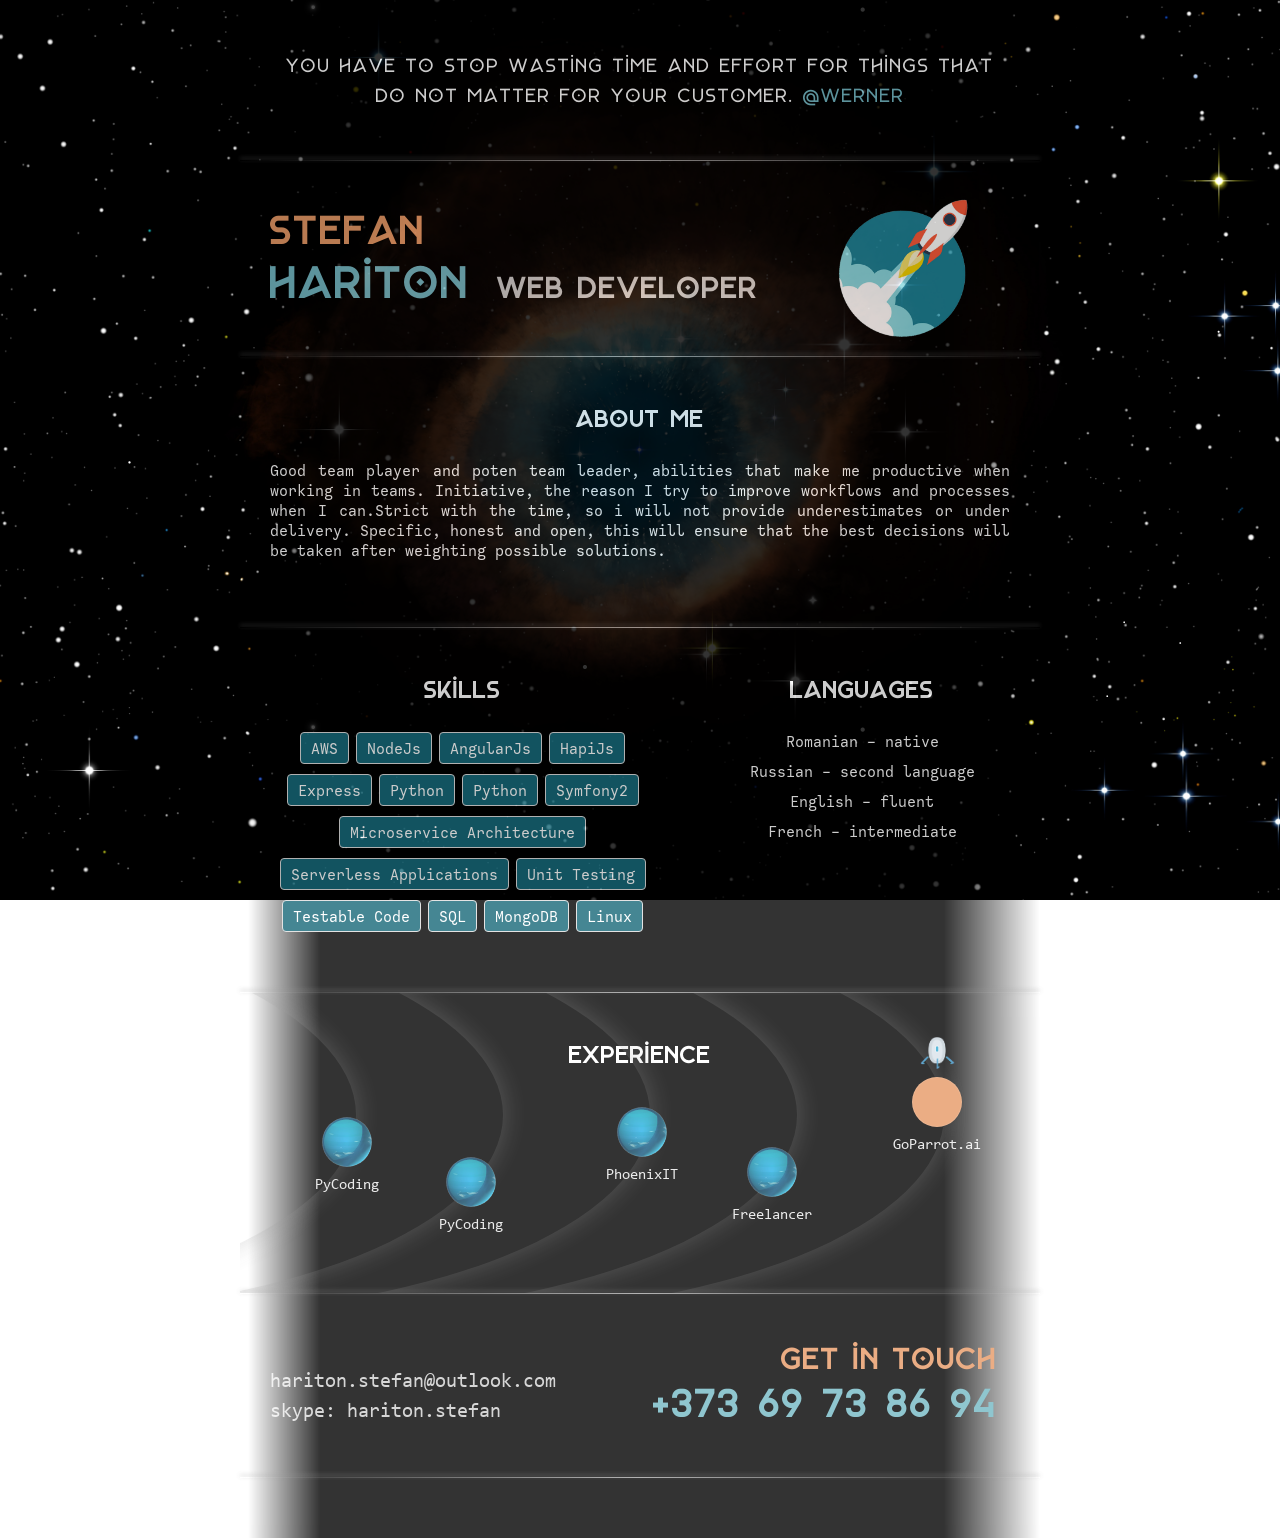
==== commit e5fa8924: "Updated version" ====
--- a/index.html
+++ b/index.html
@@ -1,35 +1,174 @@
-<!DOCTYPE html>
-<html lang="en">
-<head>
-    <meta charset="UTF-8">
-    <title>Shtefan.io</title>
-    <script src="libs/parallax.min.js"></script>
-    <script src="libs/particles.min.js"></script>
-    <link rel="stylesheet" type="text/css" href="assets/styles.css">
-    <link rel="stylesheet" type="text/css" href="assets/style.css">
-</head>
-<body>
-<div id="container">
-    <ul id="scene" class="scene">
-        <li class="layer" data-depth="0.00"></li>
-        <li class="layer" data-depth="0.10">
-            <div class="background"></div>
-        </li>
-        <li class="layer" data-depth="0.30">
-            <div id="particles"></div>
-        </li>
-        <li class="layer" data-depth="0.50">
-            <h1 class="title">Shtefan<em>.io</em></h1>
-            <h2 class="sub-title">Full-Stack Web Developer</h2>
-            <h1 class="text">
-                <a class="magn" href="skype:hariton.stefan">Skype</a>
-                <a class="mang" href="https://www.linkedin.com/in/stefanhariton">Linkedin</a>
-            </h1>
-        </li>
-    </ul>
+<!doctype html>
+<html lang=en>
+<meta charset=utf-8>
+<title>Portfolio</title>
+<link rel=stylesheet href=fonts.css>
+<link rel=stylesheet href=style.css>
+
+<div class="bulb1"></div>
+<div class="bulb2"></div>
+<div class="bulb3"></div>
+
+<div class="container">
+
+    <div class="sh-box slogan">
+        You have to stop wasting time and effort for things that do not matter for your customer.
+        <span class="author">@Werner</span>
+    </div>
+
+    <span class="shadow-line"></span>
+
+    <div class="row">
+        <div class="sh-box description t-center">
+            <h3>Stefan</h3>
+            <h2>Hariton</h2>
+        </div>
+        <div class="sh-box position">
+            <h4>Web Developer</h4>
+        </div>
+        <div class="rocket">
+            <img src="img/rocket.png"/>
+        </div>
+    </div>
+
+    <span class="shadow-line"></span>
+
+    <div class="sh-box about-me t-center">
+        <h2 class="title">About Me</h2>
+
+        <p>
+            Good team player and poten team leader,
+            abilities that make me productive when working in teams.
+            Initiative, the reason I try to improve workflows and processes
+            when I can.Strict   with   the   time,   so   i   will   not   provide underestimates
+            or   under   delivery.   Specific,   honest   and   open,   this
+            will   ensure   that   the   best   decisions   will   be taken
+            after   weighting   possible   solutions.
+        </p>
+    </div>
+
+    <span class="shadow-line"></span>
+
+    <div class="row">
+        <div class="sh-box skills clearfix">
+            <h2 class="title">Skills</h2>
+
+            <div class="skills-block">
+                <span class="item">AWS</span>
+                <span class="item">NodeJs</span>
+                <span class="item">AngularJs</span>
+                <span class="item">HapiJs</span>
+                <span class="item">Express</span>
+                <span class="item">Python</span>
+                <span class="item">Python</span>
+                <span class="item">Symfony2</span>
+                <span class="item">Microservice Architecture</span>
+                <span class="item">Serverless Applications</span>
+                <span class="item">Unit Testing</span>
+                <span class="item">Testable Code</span>
+                <span class="item">SQL</span>
+                <span class="item">MongoDB</span>
+                <span class="item">Linux</span>
+            </div>
+        </div>
+
+        <div class="sh-box languages clearfix">
+            <h2 class="title">Languages</h2>
+
+            <div class="languages-block">
+                <span class="item">Romanian - native</span>
+                <span class="item">Russian - second language</span>
+                <span class="item">English - fluent</span>
+                <span class="item">French - intermediate</span>
+            </div>
+        </div>
+    </div>
+
+    <span class="shadow-line"></span>
+
+    <div class="sh-box experience t-center">
+        <h2 class="title">Experience</h2>
+
+        <div class="experience-steps">
+            <div class="step">
+                <div class="step-position">
+                    <span class="step-circle">
+                        <span class="tooltip">
+                            <span class="company">PyCoding</span>
+                            <span class="year">JULY 2014 - NOVEMBER 2014</span>
+                            <span class="position">Analyst</span>
+                        </span>
+                    </span>
+                    <label>PyCoding</label>
+                </div>
+            </div>
+            <div class="step">
+                <div class="step-position">
+                    <span class="step-circle">
+                        <span class="tooltip">
+                            <span class="company">PyCoding</span>
+                            <span class="year">DECEMBER 2014 - NOVEMBER 2015</span>
+                            <span class="position">Full-stack Web Developer</span>
+                        </span>
+                    </span>
+                    <label>PyCoding</label>
+                </div>
+            </div>
+            <div class="step">
+                <div class="step-position">
+                    <span class="step-circle">
+                        <span class="tooltip">
+                            <span class="company">PhoenixIT</span>
+                            <span class="year">FEBRUARY 2016 - MAY 2016</span>
+                            <span class="position">Full-stack Web Developer</span>
+                        </span>
+                    </span>
+                    <label>PhoenixIT</label>
+                </div>
+            </div>
+            <div class="step">
+                <div class="step-position">
+                    <span class="step-circle">
+                        <span class="tooltip">
+                            <span class="company">Freelancer</span>
+                            <span class="year">MAY 2016 - March 2017</span>
+                            <span class="position">Full-stack Web Developer</span>
+                        </span>
+                    </span>
+                    <label>Freelancer</label>
+                </div>
+            </div>
+            <div class="step present">
+                <div class="step-position">
+                    <span class="step-circle">
+                        <span class="tooltip">
+                            <span class="company">GoParrot.ai</span>
+                            <span class="year">March 2017 - Present day</span>
+                            <span class="position">Full-stack Web Developer</span>
+                        </span>
+                    </span>
+                    <label>GoParrot.ai</label>
+                </div>
+
+            </div>
+        </div>
+    </div>
+
+    <span class="shadow-line"></span>
+
+    <div class="row">
+        <div class="sh-box other-contacts">
+            <span>hariton.stefan@outlook.com</span>
+            <span>skype: hariton.stefan</span>
+        </div>
+        <div class="sh-box get-in-touch t-center">
+            <h3>Get in Touch</h3>
+            <h2>+373 69 73 86 94</h2>
+        </div>
+    </div>
+
+    <span class="shadow-line"></span>
 </div>
-</body>
 
-<script src="index.js"></script>
-
+<script src=script.js></script>
 </html>
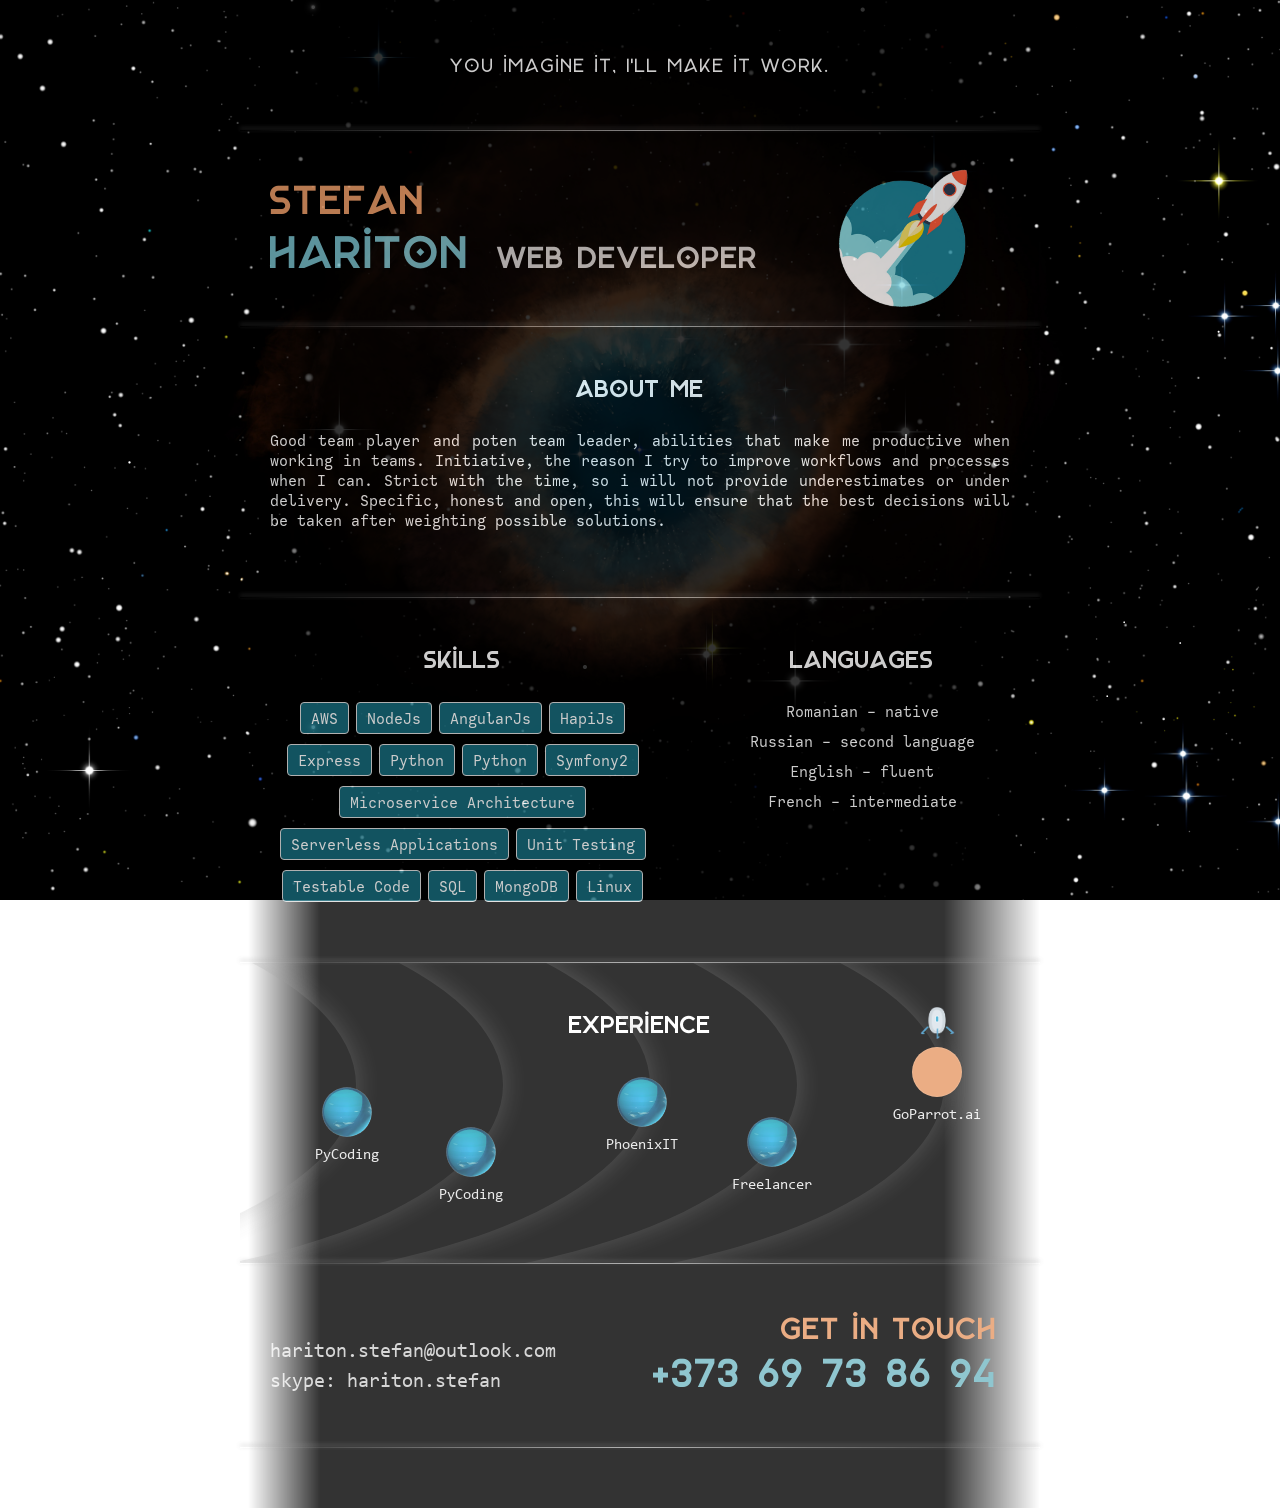
==== commit f1168ee6: "Changed title and quote." ====
--- a/index.html
+++ b/index.html
@@ -1,7 +1,7 @@
 <!doctype html>
 <html lang=en>
 <meta charset=utf-8>
-<title>Portfolio</title>
+<title>Stefan Hariton</title>
 <link rel=stylesheet href=fonts.css>
 <link rel=stylesheet href=style.css>
 
@@ -12,8 +12,9 @@
 <div class="container">
 
     <div class="sh-box slogan">
-        You have to stop wasting time and effort for things that do not matter for your customer.
-        <span class="author">@Werner</span>
+        You imagine it, I'll make it work.
+<!--         You have to stop wasting time and effort for things that do not matter for your customer.
+        <span class="author">@Werner</span> -->
     </div>
 
     <span class="shadow-line"></span>
@@ -40,7 +41,7 @@
             Good team player and poten team leader,
             abilities that make me productive when working in teams.
             Initiative, the reason I try to improve workflows and processes
-            when I can.Strict   with   the   time,   so   i   will   not   provide underestimates
+            when I can. Strict   with   the   time,   so   i   will   not   provide underestimates
             or   under   delivery.   Specific,   honest   and   open,   this
             will   ensure   that   the   best   decisions   will   be taken
             after   weighting   possible   solutions.
@@ -171,4 +172,4 @@
 </div>
 
 <script src=script.js></script>
-</html>+</html>
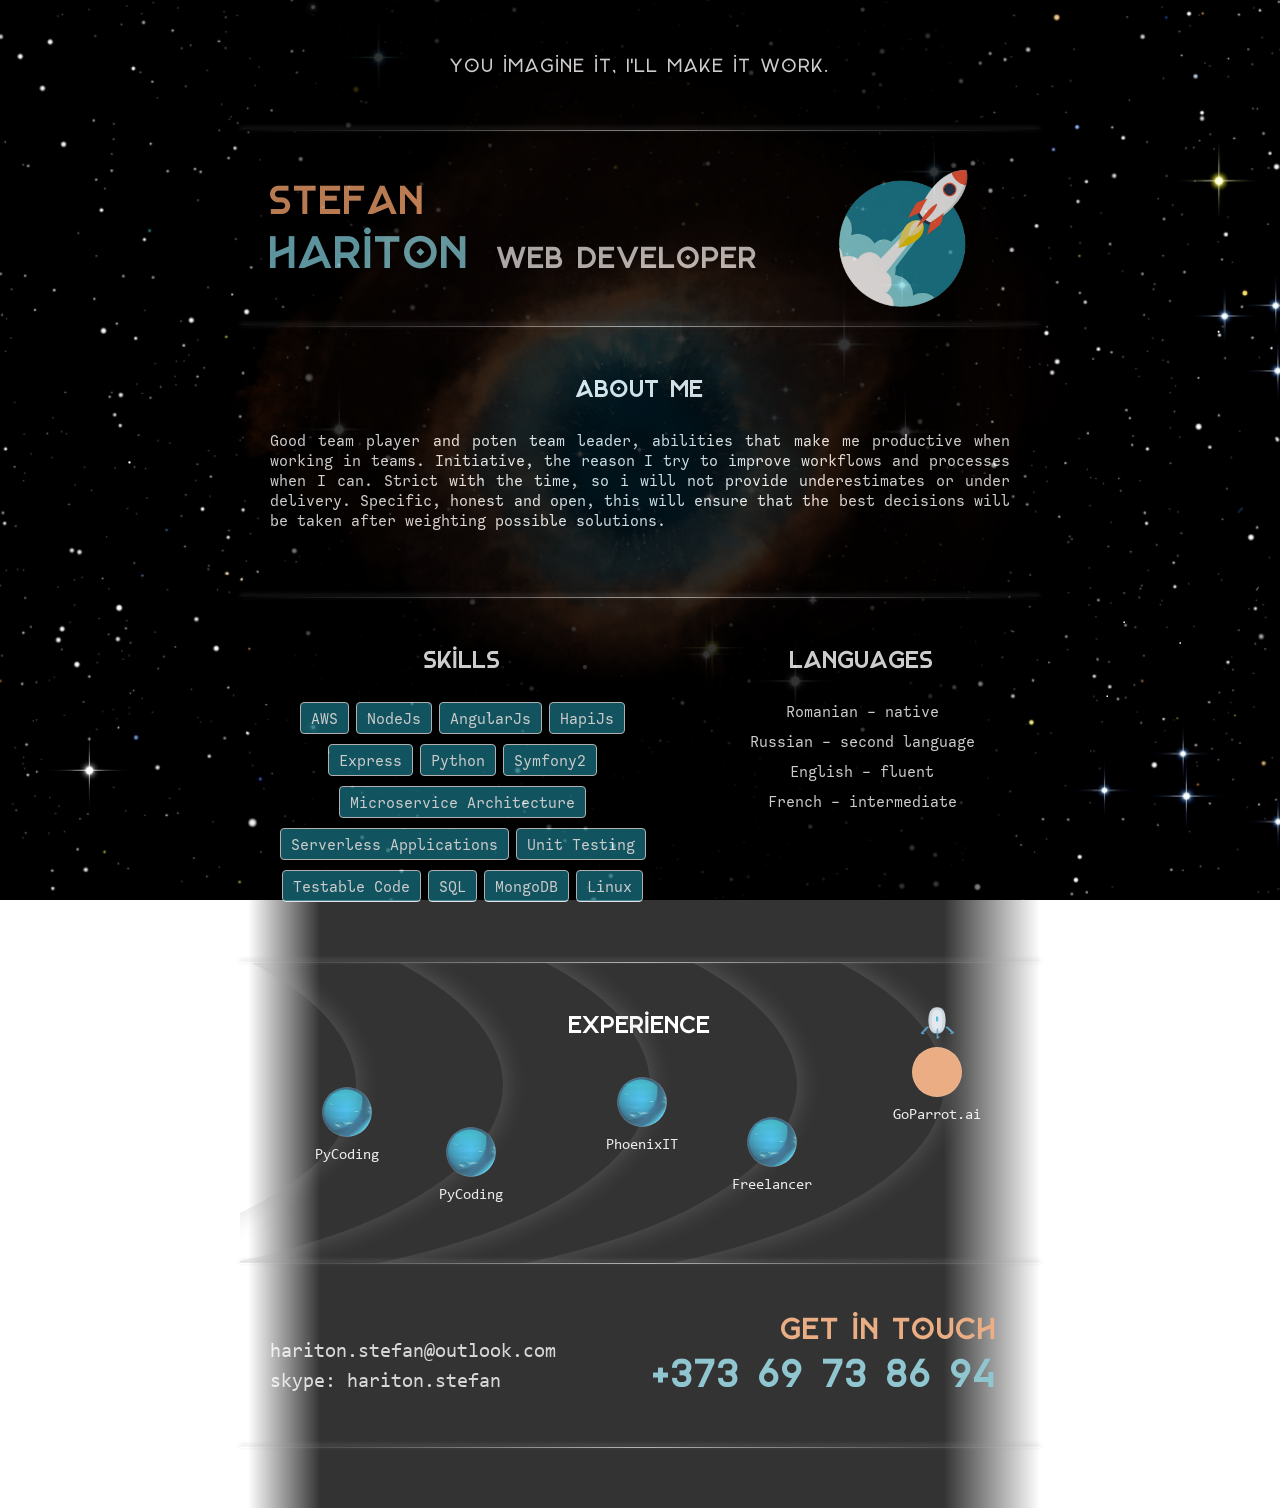
==== commit 14fea5d4: "Removed duplicate entry." ====
--- a/index.html
+++ b/index.html
@@ -60,7 +60,6 @@
                 <span class="item">AngularJs</span>
                 <span class="item">HapiJs</span>
                 <span class="item">Express</span>
-                <span class="item">Python</span>
                 <span class="item">Python</span>
                 <span class="item">Symfony2</span>
                 <span class="item">Microservice Architecture</span>
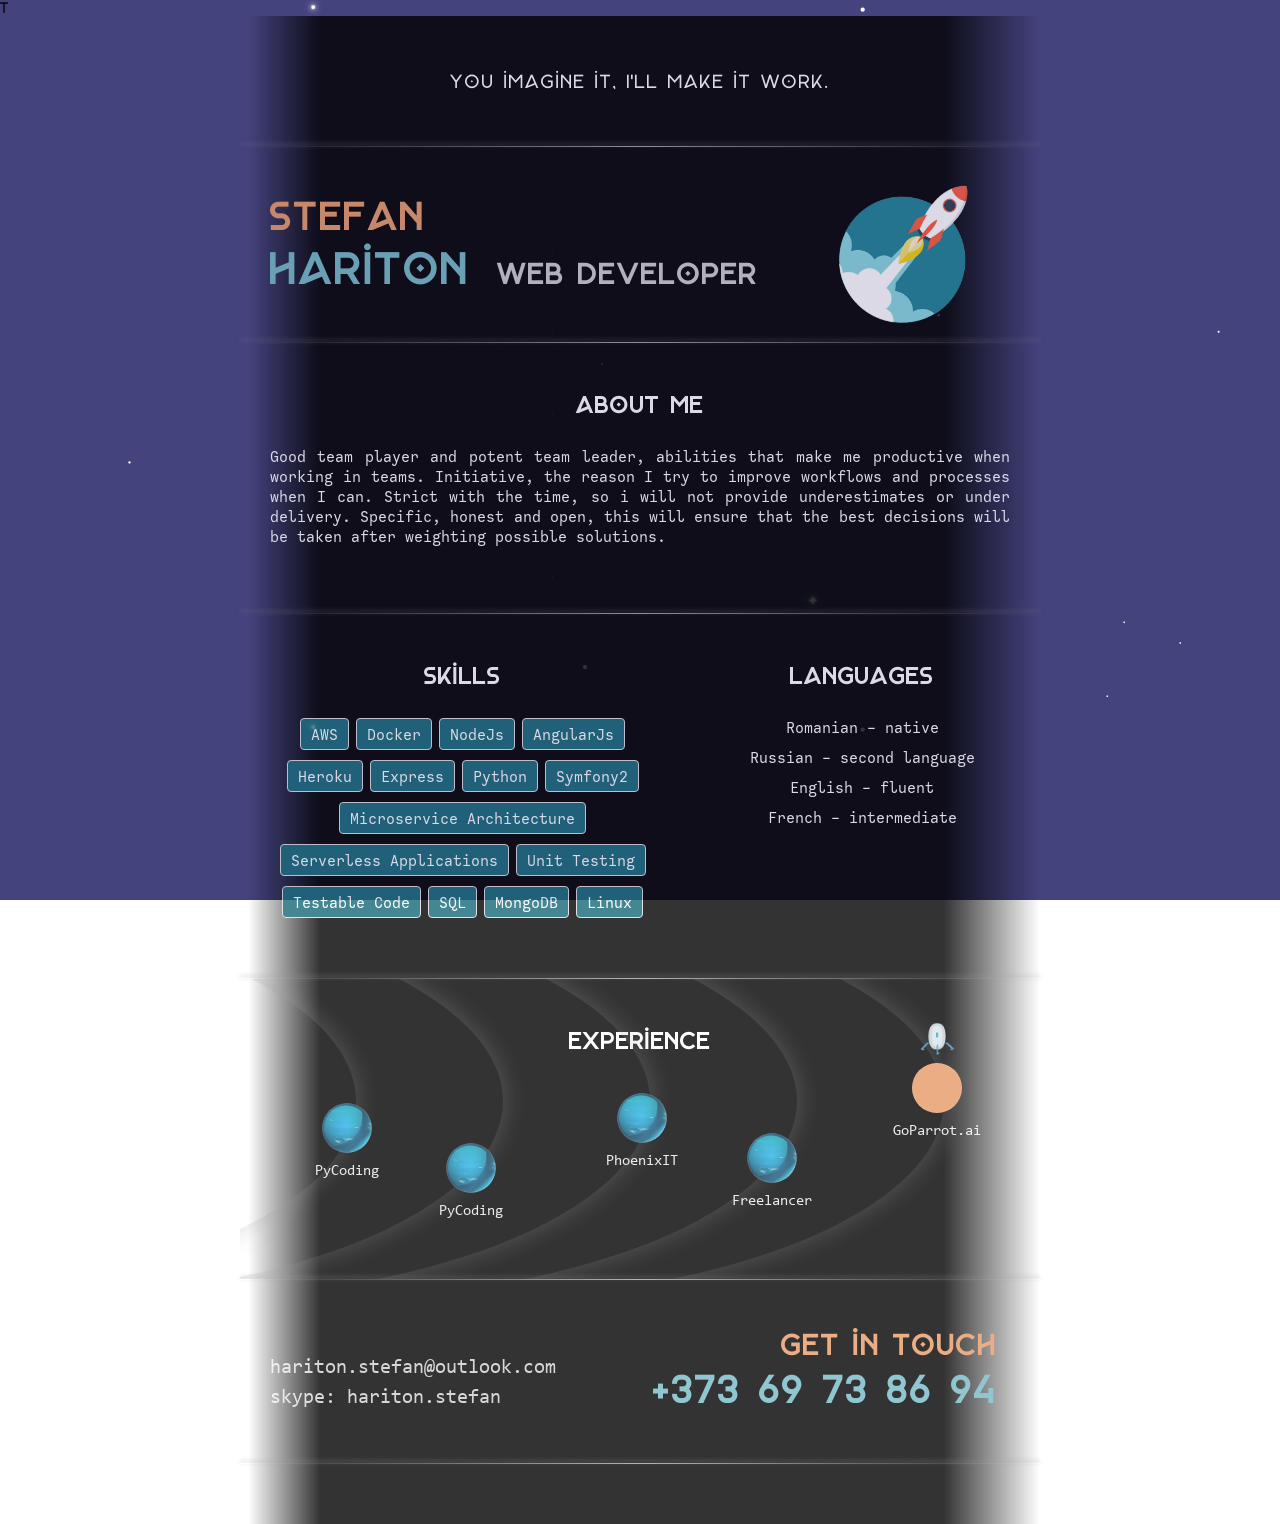
==== commit b6955ae3: "Fixed typo, and updated the skill list" ====
--- a/index.html
+++ b/index.html
@@ -1,4 +1,4 @@
-<!doctype html>
+t<!doctype html>
 <html lang=en>
 <meta charset=utf-8>
 <title>Stefan Hariton</title>
@@ -38,7 +38,7 @@
         <h2 class="title">About Me</h2>
 
         <p>
-            Good team player and poten team leader,
+            Good team player and potent team leader,
             abilities that make me productive when working in teams.
             Initiative, the reason I try to improve workflows and processes
             when I can. Strict   with   the   time,   so   i   will   not   provide underestimates
@@ -56,9 +56,10 @@
 
             <div class="skills-block">
                 <span class="item">AWS</span>
+                <span class="item">Docker</span>
                 <span class="item">NodeJs</span>
                 <span class="item">AngularJs</span>
-                <span class="item">HapiJs</span>
+                <span class="item">Heroku</span>
                 <span class="item">Express</span>
                 <span class="item">Python</span>
                 <span class="item">Symfony2</span>
@@ -107,6 +108,7 @@
                     <span class="step-circle">
                         <span class="tooltip">
                             <span class="company">PyCoding</span>
+
                             <span class="year">DECEMBER 2014 - NOVEMBER 2015</span>
                             <span class="position">Full-stack Web Developer</span>
                         </span>
@@ -171,4 +173,13 @@
 </div>
 
 <script src=script.js></script>
+<!-- Global site tag (gtag.js) - Google Analytics -->
+<script async src="https://www.googletagmanager.com/gtag/js?id=UA-115498755-1"></script>
+<script>
+  window.dataLayer = window.dataLayer || [];
+  function gtag(){dataLayer.push(arguments);}
+  gtag('js', new Date());
+
+  gtag('config', 'UA-115498755-1');
+</script>
 </html>
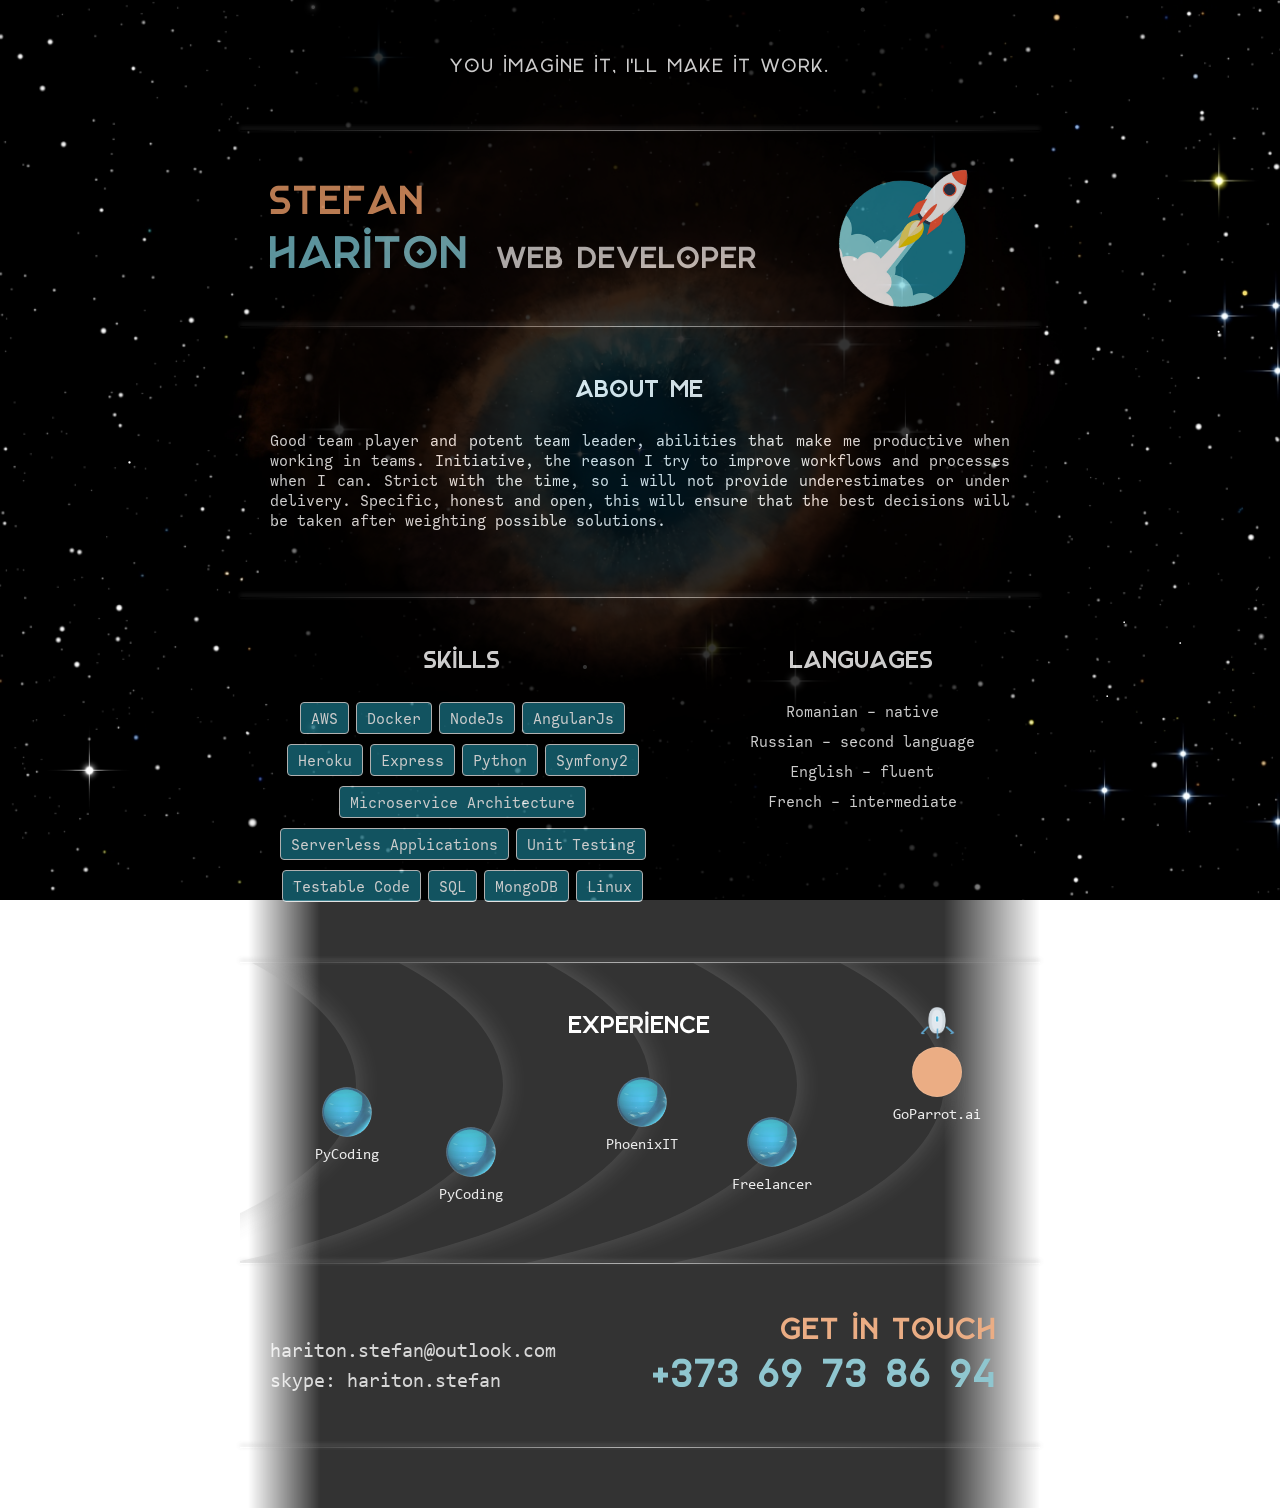
==== commit 3e973ba0: "Update index.html" ====
--- a/index.html
+++ b/index.html
@@ -1,4 +1,4 @@
-t<!doctype html>
+<!doctype html>
 <html lang=en>
 <meta charset=utf-8>
 <title>Stefan Hariton</title>
